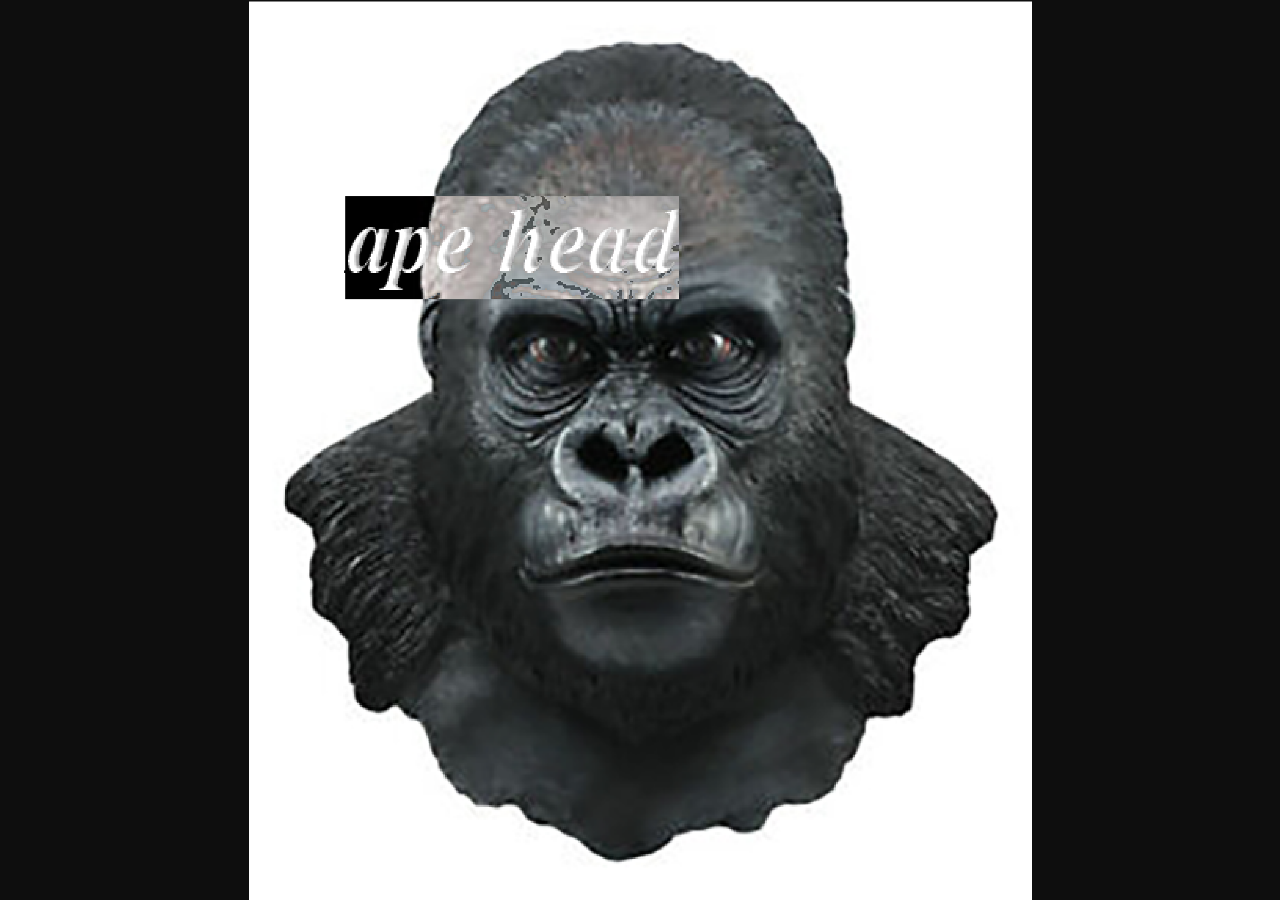
==== index.html @ fdc1999f "Update index.html" ====
<!DOCTYPE HTML>                                                                
<html lang="en">                                                                
    <head>                                                                      
        <meta charset="utf-8">
        <meta http-equiv="refresh" content="0;url=pee.png" />      
        <link rel="canonical" href="pee.png" />                    
    </head>                                                                                                                                                                  
    <body>                                                                      
        <h1>                                                                    
		<a href="pee.png">bruh</a>
    	</h1>                                                                  
    </body>                                                                    
</html>
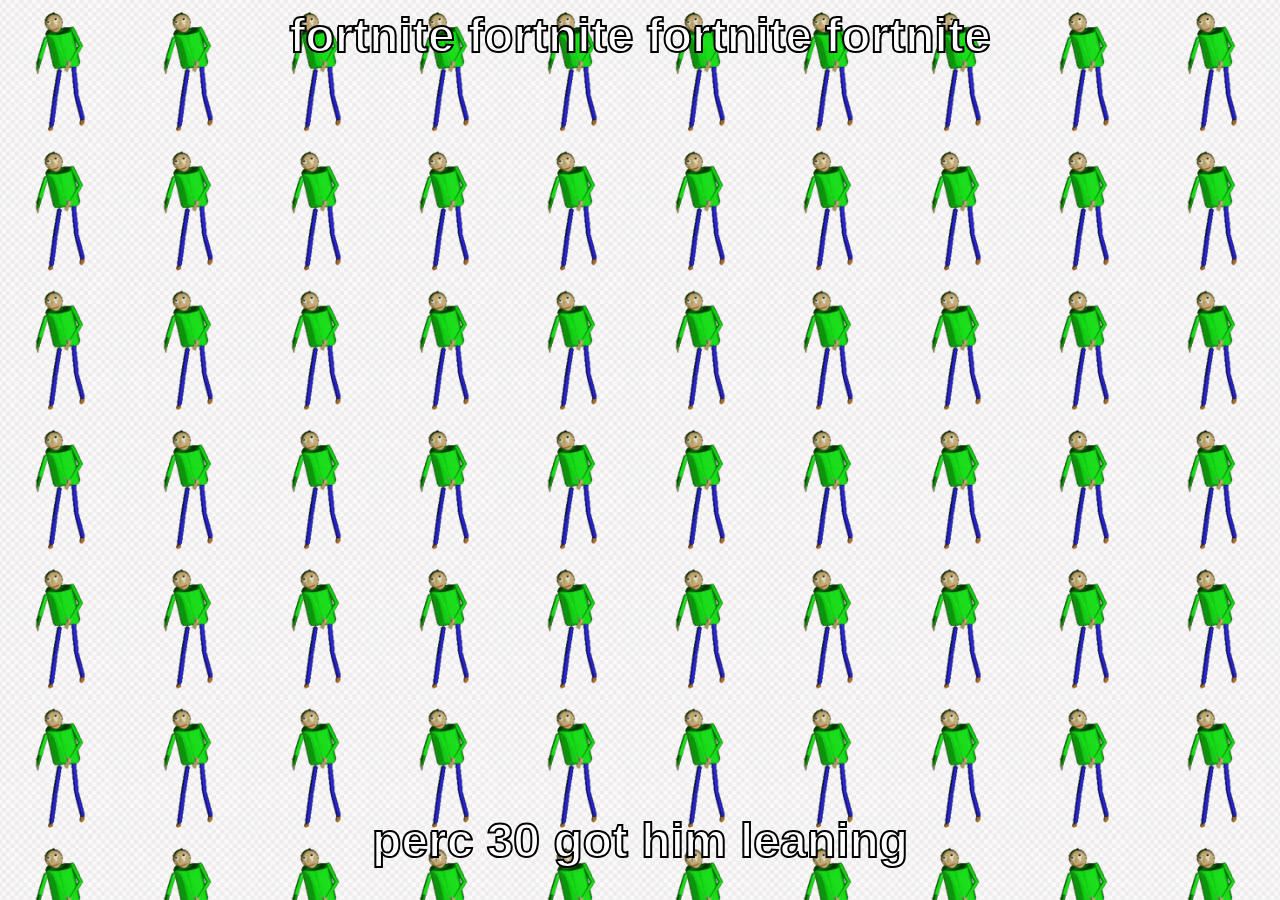
==== commit 488bb2ae: "Add files via upload" ====
--- a/index.html
+++ b/index.html
@@ -1,13 +1,35 @@
-<!DOCTYPE HTML>                                                                
-<html lang="en">                                                                
-    <head>                                                                      
-        <meta charset="utf-8">
-        <meta http-equiv="refresh" content="0;url=pee.png" />      
-        <link rel="canonical" href="pee.png" />                    
-    </head>                                                                                                                                                                  
-    <body>                                                                      
-        <h1>                                                                    
-		<a href="pee.png">bruh</a>
-    	</h1>                                                                  
-    </body>                                                                    
-</html>
+<html>
+    
+    <head>
+        
+        <style>
+            
+            body {
+                font-family: Arial;
+                background: url("epic.gif");
+                background-size: 10%;
+                font-size: 1.5rem;
+                color: white;
+                -webkit-text-stroke-width: 2px;
+                -webkit-text-stroke-color: black;
+
+                
+            }
+            
+            #percocet {
+                position: absolute;
+                bottom: 0;  
+                left: 20%;
+                right: 20%;
+            }
+            
+        </style>
+        
+    </head>
+    <body align="center">
+        <h1>fortnite fortnite fortnite fortnite</h1>
+        
+        <h1 align="center" id="percocet">perc 30 got him leaning</h1>
+    </body>
+    
+</html>
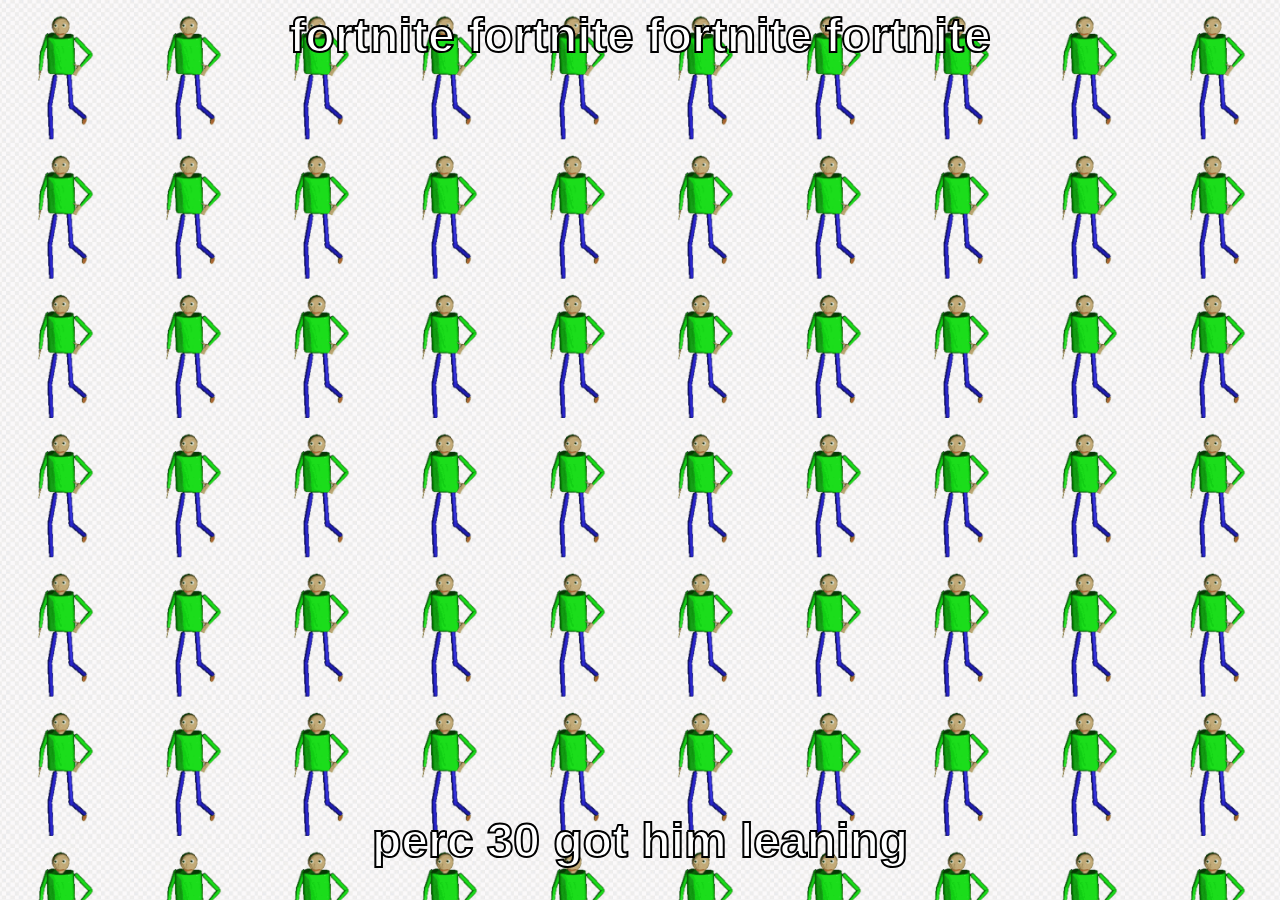
==== commit 8cf8eacf: "Update index.html" ====
--- a/index.html
+++ b/index.html
@@ -1,7 +1,7 @@
 <html>
     
     <head>
-        
+        <title>pop 3 altoids and i'm off</title>
         <style>
             
             body {
@@ -26,10 +26,10 @@
         </style>
         
     </head>
-    <body align="center">
-        <h1>fortnite fortnite fortnite fortnite</h1>
+    <body >
+        <h1 align="center">fortnite fortnite fortnite fortnite</h1>
         
         <h1 align="center" id="percocet">perc 30 got him leaning</h1>
     </body>
     
-</html>+</html>
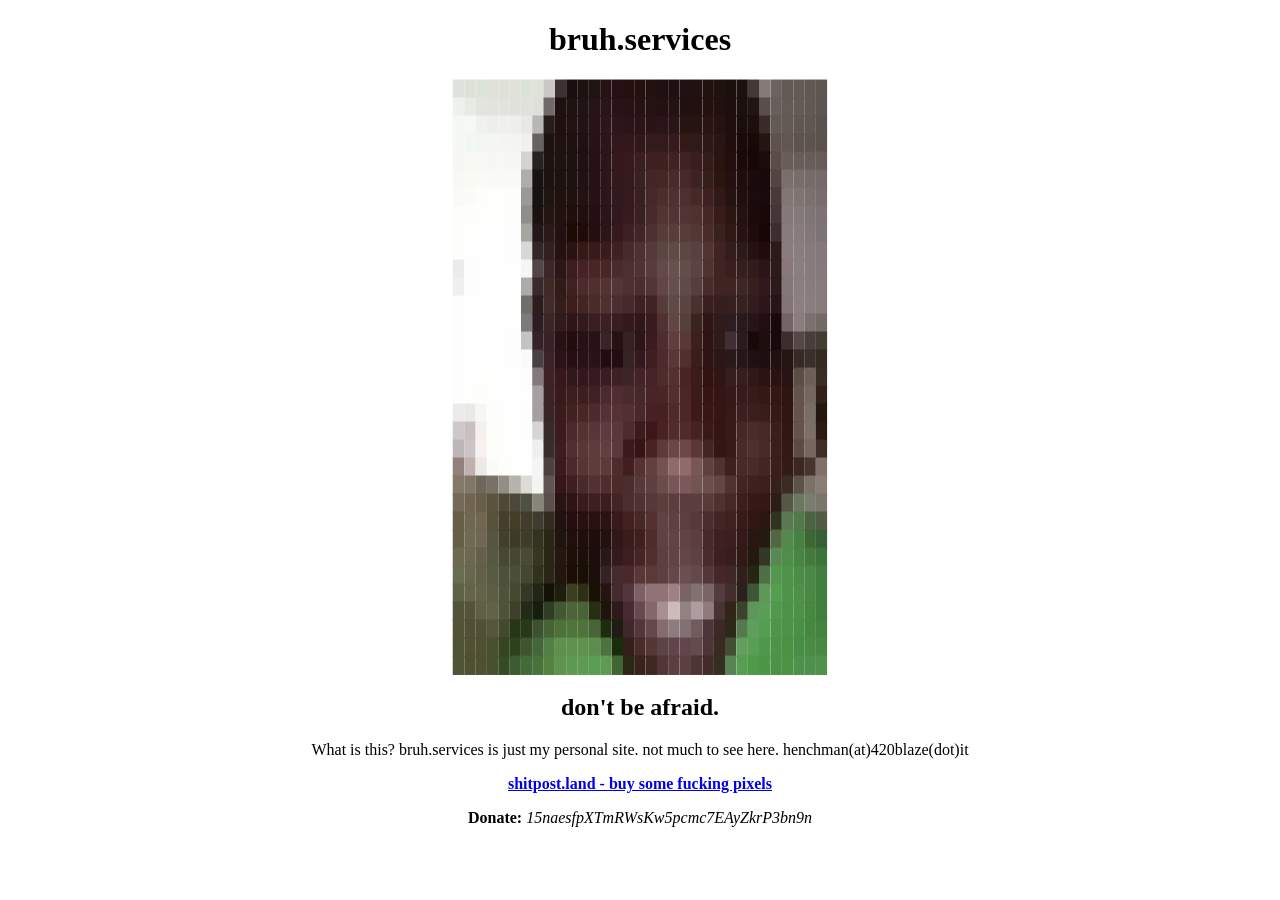
==== commit 4fb3f582: "Add files via upload" ====
--- a/index.html
+++ b/index.html
@@ -1,35 +1,24 @@
-<html>
-    
-    <head>
-        <title>pop 3 altoids and i'm off</title>
-        <style>
-            
-            body {
-                font-family: Arial;
-                background: url("epic.gif");
-                background-size: 10%;
-                font-size: 1.5rem;
-                color: white;
-                -webkit-text-stroke-width: 2px;
-                -webkit-text-stroke-color: black;
-
-                
-            }
-            
-            #percocet {
-                position: absolute;
-                bottom: 0;  
-                left: 20%;
-                right: 20%;
-            }
-            
-        </style>
-        
-    </head>
-    <body >
-        <h1 align="center">fortnite fortnite fortnite fortnite</h1>
-        
-        <h1 align="center" id="percocet">perc 30 got him leaning</h1>
-    </body>
-    
-</html>
+<!DOCTYPE html>
+<html>
+  <head>
+<link rel="stylesheet" type="text/css" href="styles.css">
+    <meta charset="UTF-8">
+    <title>big funky's server bonanza</title>
+  </head>
+  <body align="center">
+  <h1>bruh.services</h1>
+<div id="face">
+  <span class="piece" style="color:rgb(223,226,221);">&#9608;</span><span class="piece" style="color:rgb(220,226,216);">&#9608;</span><span class="piece" style="color:rgb(221,227,217);">&#9608;</span><span class="piece" style="color:rgb(224,225,217);">&#9608;</span><span class="piece" style="color:rgb(224,225,217);">&#9608;</span><span class="piece" style="color:rgb(224,225,217);">&#9608;</span><span class="piece" style="color:rgb(221,226,216);">&#9608;</span><span class="piece" style="color:rgb(222,226,217);">&#9608;</span><span class="piece" style="color:rgb(202,198,195);">&#9608;</span><span class="piece" style="color:rgb(60,50,49);">&#9608;</span><span class="piece" style="color:rgb(26,14,14);">&#9608;</span><span class="piece" style="color:rgb(28,16,16);">&#9608;</span><span class="piece" style="color:rgb(34,19,19);">&#9608;</span><span class="piece" style="color:rgb(37,18,20);">&#9608;</span><span class="piece" style="color:rgb(38,16,19);">&#9608;</span><span class="piece" style="color:rgb(37,16,16);">&#9608;</span><span class="piece" style="color:rgb(35,16,15);">&#9608;</span><span class="piece" style="color:rgb(33,17,15);">&#9608;</span><span class="piece" style="color:rgb(31,15,16);">&#9608;</span><span class="piece" style="color:rgb(31,15,16);">&#9608;</span><span class="piece" style="color:rgb(33,17,18);">&#9608;</span><span class="piece" style="color:rgb(33,17,16);">&#9608;</span><span class="piece" style="color:rgb(33,18,15);">&#9608;</span><span class="piece" style="color:rgb(32,18,15);">&#9608;</span><span class="piece" style="color:rgb(28,16,13);">&#9608;</span><span class="piece" style="color:rgb(28,17,13);">&#9608;</span><span class="piece" style="color:rgb(68,57,54);">&#9608;</span><span class="piece" style="color:rgb(133,121,122);">&#9608;</span><span class="piece" style="color:rgb(108,98,95);">&#9608;</span><span class="piece" style="color:rgb(99,90,85);">&#9608;</span><span class="piece" style="color:rgb(99,90,85);">&#9608;</span><span class="piece" style="color:rgb(97,88,83);">&#9608;</span><span class="piece" style="color:rgb(95,86,81);">&#9608;</span><br /><span class="piece" style="color:rgb(239,242,236);">&#9608;</span><span class="piece" style="color:rgb(231,235,228);">&#9608;</span><span class="piece" style="color:rgb(225,229,221);">&#9608;</span><span class="piece" style="color:rgb(226,227,220);">&#9608;</span><span class="piece" style="color:rgb(226,227,222);">&#9608;</span><span class="piece" style="color:rgb(225,226,220);">&#9608;</span><span class="piece" style="color:rgb(223,225,219);">&#9608;</span><span class="piece" style="color:rgb(221,223,216);">&#9608;</span><span class="piece" style="color:rgb(112,107,105);">&#9608;</span><span class="piece" style="color:rgb(30,18,17);">&#9608;</span><span class="piece" style="color:rgb(31,18,17);">&#9608;</span><span class="piece" style="color:rgb(32,19,19);">&#9608;</span><span class="piece" style="color:rgb(38,20,22);">&#9608;</span><span class="piece" style="color:rgb(41,20,23);">&#9608;</span><span class="piece" style="color:rgb(41,19,22);">&#9608;</span><span class="piece" style="color:rgb(40,18,20);">&#9608;</span><span class="piece" style="color:rgb(38,18,18);">&#9608;</span><span class="piece" style="color:rgb(36,17,17);">&#9608;</span><span class="piece" style="color:rgb(36,16,17);">&#9608;</span><span class="piece" style="color:rgb(36,17,19);">&#9608;</span><span class="piece" style="color:rgb(32,17,17);">&#9608;</span><span class="piece" style="color:rgb(34,16,15);">&#9608;</span><span class="piece" style="color:rgb(35,16,15);">&#9608;</span><span class="piece" style="color:rgb(34,16,15);">&#9608;</span><span class="piece" style="color:rgb(30,15,14);">&#9608;</span><span class="piece" style="color:rgb(28,16,13);">&#9608;</span><span class="piece" style="color:rgb(32,21,18);">&#9608;</span><span class="piece" style="color:rgb(89,78,77);">&#9608;</span><span class="piece" style="color:rgb(104,95,91);">&#9608;</span><span class="piece" style="color:rgb(100,91,86);">&#9608;</span><span class="piece" style="color:rgb(99,90,85);">&#9608;</span><span class="piece" style="color:rgb(97,88,83);">&#9608;</span><span class="piece" style="color:rgb(94,85,82);">&#9608;</span><br /><span class="piece" style="color:rgb(246,248,245);">&#9608;</span><span class="piece" style="color:rgb(245,248,244);">&#9608;</span><span class="piece" style="color:rgb(241,242,238);">&#9608;</span><span class="piece" style="color:rgb(238,239,234);">&#9608;</span><span class="piece" style="color:rgb(239,240,236);">&#9608;</span><span class="piece" style="color:rgb(238,239,235);">&#9608;</span><span class="piece" style="color:rgb(232,233,228);">&#9608;</span><span class="piece" style="color:rgb(184,183,179);">&#9608;</span><span class="piece" style="color:rgb(38,29,28);">&#9608;</span><span class="piece" style="color:rgb(32,17,15);">&#9608;</span><span class="piece" style="color:rgb(34,18,18);">&#9608;</span><span class="piece" style="color:rgb(34,18,19);">&#9608;</span><span class="piece" style="color:rgb(40,20,22);">&#9608;</span><span class="piece" style="color:rgb(44,22,25);">&#9608;</span><span class="piece" style="color:rgb(44,22,26);">&#9608;</span><span class="piece" style="color:rgb(43,20,24);">&#9608;</span><span class="piece" style="color:rgb(42,20,23);">&#9608;</span><span class="piece" style="color:rgb(42,19,22);">&#9608;</span><span class="piece" style="color:rgb(44,21,24);">&#9608;</span><span class="piece" style="color:rgb(41,21,23);">&#9608;</span><span class="piece" style="color:rgb(37,20,17);">&#9608;</span><span class="piece" style="color:rgb(39,19,17);">&#9608;</span><span class="piece" style="color:rgb(41,20,19);">&#9608;</span><span class="piece" style="color:rgb(39,18,17);">&#9608;</span><span class="piece" style="color:rgb(32,13,15);">&#9608;</span><span class="piece" style="color:rgb(29,14,14);">&#9608;</span><span class="piece" style="color:rgb(29,15,14);">&#9608;</span><span class="piece" style="color:rgb(57,44,40);">&#9608;</span><span class="piece" style="color:rgb(99,90,85);">&#9608;</span><span class="piece" style="color:rgb(99,90,85);">&#9608;</span><span class="piece" style="color:rgb(96,87,82);">&#9608;</span><span class="piece" style="color:rgb(96,86,81);">&#9608;</span><span class="piece" style="color:rgb(91,81,80);">&#9608;</span><br /><span class="piece" style="color:rgb(245,248,245);">&#9608;</span><span class="piece" style="color:rgb(243,247,241);">&#9608;</span><span class="piece" style="color:rgb(242,246,240);">&#9608;</span><span class="piece" style="color:rgb(244,246,241);">&#9608;</span><span class="piece" style="color:rgb(244,245,240);">&#9608;</span><span class="piece" style="color:rgb(244,245,240);">&#9608;</span><span class="piece" style="color:rgb(241,240,236);">&#9608;</span><span class="piece" style="color:rgb(101,98,95);">&#9608;</span><span class="piece" style="color:rgb(28,18,17);">&#9608;</span><span class="piece" style="color:rgb(32,19,15);">&#9608;</span><span class="piece" style="color:rgb(31,17,16);">&#9608;</span><span class="piece" style="color:rgb(32,16,17);">&#9608;</span><span class="piece" style="color:rgb(39,18,21);">&#9608;</span><span class="piece" style="color:rgb(44,22,25);">&#9608;</span><span class="piece" style="color:rgb(49,22,27);">&#9608;</span><span class="piece" style="color:rgb(50,23,27);">&#9608;</span><span class="piece" style="color:rgb(48,23,25);">&#9608;</span><span class="piece" style="color:rgb(51,27,28);">&#9608;</span><span class="piece" style="color:rgb(53,26,28);">&#9608;</span><span class="piece" style="color:rgb(55,26,27);">&#9608;</span><span class="piece" style="color:rgb(51,26,23);">&#9608;</span><span class="piece" style="color:rgb(48,26,24);">&#9608;</span><span class="piece" style="color:rgb(45,24,23);">&#9608;</span><span class="piece" style="color:rgb(42,21,20);">&#9608;</span><span class="piece" style="color:rgb(32,14,13);">&#9608;</span><span class="piece" style="color:rgb(26,10,10);">&#9608;</span><span class="piece" style="color:rgb(24,9,9);">&#9608;</span><span class="piece" style="color:rgb(36,21,17);">&#9608;</span><span class="piece" style="color:rgb(95,82,76);">&#9608;</span><span class="piece" style="color:rgb(97,87,79);">&#9608;</span><span class="piece" style="color:rgb(95,84,77);">&#9608;</span><span class="piece" style="color:rgb(92,83,76);">&#9608;</span><span class="piece" style="color:rgb(91,82,77);">&#9608;</span><br /><span class="piece" style="color:rgb(246,247,244);">&#9608;</span><span class="piece" style="color:rgb(247,248,243);">&#9608;</span><span class="piece" style="color:rgb(247,248,243);">&#9608;</span><span class="piece" style="color:rgb(247,248,243);">&#9608;</span><span class="piece" style="color:rgb(247,248,243);">&#9608;</span><span class="piece" style="color:rgb(246,247,242);">&#9608;</span><span class="piece" style="color:rgb(213,211,207);">&#9608;</span><span class="piece" style="color:rgb(39,35,32);">&#9608;</span><span class="piece" style="color:rgb(30,18,18);">&#9608;</span><span class="piece" style="color:rgb(32,18,14);">&#9608;</span><span class="piece" style="color:rgb(30,18,16);">&#9608;</span><span class="piece" style="color:rgb(32,16,17);">&#9608;</span><span class="piece" style="color:rgb(38,18,20);">&#9608;</span><span class="piece" style="color:rgb(45,22,25);">&#9608;</span><span class="piece" style="color:rgb(53,24,27);">&#9608;</span><span class="piece" style="color:rgb(54,25,27);">&#9608;</span><span class="piece" style="color:rgb(57,29,31);">&#9608;</span><span class="piece" style="color:rgb(62,32,33);">&#9608;</span><span class="piece" style="color:rgb(63,33,32);">&#9608;</span><span class="piece" style="color:rgb(64,34,34);">&#9608;</span><span class="piece" style="color:rgb(62,33,35);">&#9608;</span><span class="piece" style="color:rgb(56,31,29);">&#9608;</span><span class="piece" style="color:rgb(50,27,24);">&#9608;</span><span class="piece" style="color:rgb(41,20,17);">&#9608;</span><span class="piece" style="color:rgb(34,14,14);">&#9608;</span><span class="piece" style="color:rgb(27,8,10);">&#9608;</span><span class="piece" style="color:rgb(23,8,8);">&#9608;</span><span class="piece" style="color:rgb(27,11,11);">&#9608;</span><span class="piece" style="color:rgb(90,76,71);">&#9608;</span><span class="piece" style="color:rgb(105,94,89);">&#9608;</span><span class="piece" style="color:rgb(104,93,88);">&#9608;</span><span class="piece" style="color:rgb(103,92,89);">&#9608;</span><span class="piece" style="color:rgb(103,92,90);">&#9608;</span><br /><span class="piece" style="color:rgb(248,248,246);">&#9608;</span><span class="piece" style="color:rgb(250,250,245);">&#9608;</span><span class="piece" style="color:rgb(250,251,246);">&#9608;</span><span class="piece" style="color:rgb(249,250,245);">&#9608;</span><span class="piece" style="color:rgb(249,250,245);">&#9608;</span><span class="piece" style="color:rgb(249,250,245);">&#9608;</span><span class="piece" style="color:rgb(175,173,169);">&#9608;</span><span class="piece" style="color:rgb(24,19,16);">&#9608;</span><span class="piece" style="color:rgb(30,18,17);">&#9608;</span><span class="piece" style="color:rgb(30,18,15);">&#9608;</span><span class="piece" style="color:rgb(30,18,16);">&#9608;</span><span class="piece" style="color:rgb(33,17,18);">&#9608;</span><span class="piece" style="color:rgb(38,18,20);">&#9608;</span><span class="piece" style="color:rgb(45,22,26);">&#9608;</span><span class="piece" style="color:rgb(52,24,27);">&#9608;</span><span class="piece" style="color:rgb(51,26,28);">&#9608;</span><span class="piece" style="color:rgb(59,32,33);">&#9608;</span><span class="piece" style="color:rgb(67,37,39);">&#9608;</span><span class="piece" style="color:rgb(69,39,37);">&#9608;</span><span class="piece" style="color:rgb(73,42,42);">&#9608;</span><span class="piece" style="color:rgb(70,40,42);">&#9608;</span><span class="piece" style="color:rgb(60,34,32);">&#9608;</span><span class="piece" style="color:rgb(54,30,26);">&#9608;</span><span class="piece" style="color:rgb(43,21,17);">&#9608;</span><span class="piece" style="color:rgb(37,15,17);">&#9608;</span><span class="piece" style="color:rgb(31,12,13);">&#9608;</span><span class="piece" style="color:rgb(27,11,12);">&#9608;</span><span class="piece" style="color:rgb(25,9,10);">&#9608;</span><span class="piece" style="color:rgb(83,68,68);">&#9608;</span><span class="piece" style="color:rgb(122,111,107);">&#9608;</span><span class="piece" style="color:rgb(120,109,105);">&#9608;</span><span class="piece" style="color:rgb(118,107,103);">&#9608;</span><span class="piece" style="color:rgb(117,105,106);">&#9608;</span><br /><span class="piece" style="color:rgb(250,250,248);">&#9608;</span><span class="piece" style="color:rgb(251,252,247);">&#9608;</span><span class="piece" style="color:rgb(253,254,249);">&#9608;</span><span class="piece" style="color:rgb(254,255,250);">&#9608;</span><span class="piece" style="color:rgb(254,255,250);">&#9608;</span><span class="piece" style="color:rgb(253,253,249);">&#9608;</span><span class="piece" style="color:rgb(155,153,149);">&#9608;</span><span class="piece" style="color:rgb(22,18,15);">&#9608;</span><span class="piece" style="color:rgb(30,20,16);">&#9608;</span><span class="piece" style="color:rgb(32,17,15);">&#9608;</span><span class="piece" style="color:rgb(32,17,15);">&#9608;</span><span class="piece" style="color:rgb(34,18,19);">&#9608;</span><span class="piece" style="color:rgb(38,18,20);">&#9608;</span><span class="piece" style="color:rgb(44,22,25);">&#9608;</span><span class="piece" style="color:rgb(48,26,29);">&#9608;</span><span class="piece" style="color:rgb(52,26,29);">&#9608;</span><span class="piece" style="color:rgb(58,31,32);">&#9608;</span><span class="piece" style="color:rgb(70,40,41);">&#9608;</span><span class="piece" style="color:rgb(76,46,44);">&#9608;</span><span class="piece" style="color:rgb(78,48,47);">&#9608;</span><span class="piece" style="color:rgb(77,47,50);">&#9608;</span><span class="piece" style="color:rgb(70,40,39);">&#9608;</span><span class="piece" style="color:rgb(61,32,31);">&#9608;</span><span class="piece" style="color:rgb(50,24,25);">&#9608;</span><span class="piece" style="color:rgb(39,18,18);">&#9608;</span><span class="piece" style="color:rgb(33,13,14);">&#9608;</span><span class="piece" style="color:rgb(27,11,12);">&#9608;</span><span class="piece" style="color:rgb(26,10,11);">&#9608;</span><span class="piece" style="color:rgb(73,58,58);">&#9608;</span><span class="piece" style="color:rgb(129,118,117);">&#9608;</span><span class="piece" style="color:rgb(127,116,114);">&#9608;</span><span class="piece" style="color:rgb(123,112,109);">&#9608;</span><span class="piece" style="color:rgb(120,108,109);">&#9608;</span><br /><span class="piece" style="color:rgb(253,253,249);">&#9608;</span><span class="piece" style="color:rgb(253,253,250);">&#9608;</span><span class="piece" style="color:rgb(254,254,252);">&#9608;</span><span class="piece" style="color:rgb(254,254,252);">&#9608;</span><span class="piece" style="color:rgb(254,254,252);">&#9608;</span><span class="piece" style="color:rgb(253,253,251);">&#9608;</span><span class="piece" style="color:rgb(144,142,140);">&#9608;</span><span class="piece" style="color:rgb(27,18,16);">&#9608;</span><span class="piece" style="color:rgb(35,21,18);">&#9608;</span><span class="piece" style="color:rgb(33,18,15);">&#9608;</span><span class="piece" style="color:rgb(31,14,12);">&#9608;</span><span class="piece" style="color:rgb(34,14,13);">&#9608;</span><span class="piece" style="color:rgb(36,16,18);">&#9608;</span><span class="piece" style="color:rgb(43,20,24);">&#9608;</span><span class="piece" style="color:rgb(50,23,28);">&#9608;</span><span class="piece" style="color:rgb(54,26,30);">&#9608;</span><span class="piece" style="color:rgb(58,32,33);">&#9608;</span><span class="piece" style="color:rgb(72,42,43);">&#9608;</span><span class="piece" style="color:rgb(82,52,51);">&#9608;</span><span class="piece" style="color:rgb(80,51,50);">&#9608;</span><span class="piece" style="color:rgb(80,51,50);">&#9608;</span><span class="piece" style="color:rgb(79,49,47);">&#9608;</span><span class="piece" style="color:rgb(69,40,37);">&#9608;</span><span class="piece" style="color:rgb(55,28,26);">&#9608;</span><span class="piece" style="color:rgb(43,22,19);">&#9608;</span><span class="piece" style="color:rgb(36,15,17);">&#9608;</span><span class="piece" style="color:rgb(28,10,11);">&#9608;</span><span class="piece" style="color:rgb(25,7,9);">&#9608;</span><span class="piece" style="color:rgb(68,53,54);">&#9608;</span><span class="piece" style="color:rgb(132,121,120);">&#9608;</span><span class="piece" style="color:rgb(132,120,120);">&#9608;</span><span class="piece" style="color:rgb(127,117,116);">&#9608;</span><span class="piece" style="color:rgb(125,113,117);">&#9608;</span><br /><span class="piece" style="color:rgb(253,253,249);">&#9608;</span><span class="piece" style="color:rgb(254,254,252);">&#9608;</span><span class="piece" style="color:rgb(254,254,254);">&#9608;</span><span class="piece" style="color:rgb(254,254,254);">&#9608;</span><span class="piece" style="color:rgb(254,254,254);">&#9608;</span><span class="piece" style="color:rgb(253,253,253);">&#9608;</span><span class="piece" style="color:rgb(167,165,162);">&#9608;</span><span class="piece" style="color:rgb(36,23,23);">&#9608;</span><span class="piece" style="color:rgb(41,25,24);">&#9608;</span><span class="piece" style="color:rgb(34,17,16);">&#9608;</span><span class="piece" style="color:rgb(28,10,7);">&#9608;</span><span class="piece" style="color:rgb(33,11,9);">&#9608;</span><span class="piece" style="color:rgb(37,14,16);">&#9608;</span><span class="piece" style="color:rgb(44,21,24);">&#9608;</span><span class="piece" style="color:rgb(53,25,29);">&#9608;</span><span class="piece" style="color:rgb(61,32,36);">&#9608;</span><span class="piece" style="color:rgb(64,37,38);">&#9608;</span><span class="piece" style="color:rgb(77,48,49);">&#9608;</span><span class="piece" style="color:rgb(87,60,58);">&#9608;</span><span class="piece" style="color:rgb(87,62,58);">&#9608;</span><span class="piece" style="color:rgb(86,60,57);">&#9608;</span><span class="piece" style="color:rgb(82,55,52);">&#9608;</span><span class="piece" style="color:rgb(73,44,42);">&#9608;</span><span class="piece" style="color:rgb(59,33,29);">&#9608;</span><span class="piece" style="color:rgb(46,25,22);">&#9608;</span><span class="piece" style="color:rgb(39,17,20);">&#9608;</span><span class="piece" style="color:rgb(31,10,12);">&#9608;</span><span class="piece" style="color:rgb(24,6,7);">&#9608;</span><span class="piece" style="color:rgb(61,45,46);">&#9608;</span><span class="piece" style="color:rgb(135,123,123);">&#9608;</span><span class="piece" style="color:rgb(136,123,123);">&#9608;</span><span class="piece" style="color:rgb(131,120,121);">&#9608;</span><span class="piece" style="color:rgb(126,116,120);">&#9608;</span><br /><span class="piece" style="color:rgb(253,253,252);">&#9608;</span><span class="piece" style="color:rgb(254,254,254);">&#9608;</span><span class="piece" style="color:rgb(254,254,254);">&#9608;</span><span class="piece" style="color:rgb(254,254,254);">&#9608;</span><span class="piece" style="color:rgb(254,254,254);">&#9608;</span><span class="piece" style="color:rgb(253,253,254);">&#9608;</span><span class="piece" style="color:rgb(217,215,213);">&#9608;</span><span class="piece" style="color:rgb(51,38,38);">&#9608;</span><span class="piece" style="color:rgb(48,32,34);">&#9608;</span><span class="piece" style="color:rgb(37,17,16);">&#9608;</span><span class="piece" style="color:rgb(42,18,16);">&#9608;</span><span class="piece" style="color:rgb(52,25,21);">&#9608;</span><span class="piece" style="color:rgb(55,26,26);">&#9608;</span><span class="piece" style="color:rgb(57,27,30);">&#9608;</span><span class="piece" style="color:rgb(63,33,34);">&#9608;</span><span class="piece" style="color:rgb(70,43,44);">&#9608;</span><span class="piece" style="color:rgb(77,48,50);">&#9608;</span><span class="piece" style="color:rgb(85,58,58);">&#9608;</span><span class="piece" style="color:rgb(91,70,66);">&#9608;</span><span class="piece" style="color:rgb(94,75,69);">&#9608;</span><span class="piece" style="color:rgb(92,72,66);">&#9608;</span><span class="piece" style="color:rgb(87,65,62);">&#9608;</span><span class="piece" style="color:rgb(81,52,51);">&#9608;</span><span class="piece" style="color:rgb(64,36,33);">&#9608;</span><span class="piece" style="color:rgb(52,30,29);">&#9608;</span><span class="piece" style="color:rgb(46,25,25);">&#9608;</span><span class="piece" style="color:rgb(38,17,17);">&#9608;</span><span class="piece" style="color:rgb(32,12,12);">&#9608;</span><span class="piece" style="color:rgb(45,25,25);">&#9608;</span><span class="piece" style="color:rgb(138,124,124);">&#9608;</span><span class="piece" style="color:rgb(137,126,125);">&#9608;</span><span class="piece" style="color:rgb(134,122,122);">&#9608;</span><span class="piece" style="color:rgb(132,119,125);">&#9608;</span><br /><span class="piece" style="color:rgb(235,235,235);">&#9608;</span><span class="piece" style="color:rgb(253,253,253);">&#9608;</span><span class="piece" style="color:rgb(254,254,254);">&#9608;</span><span class="piece" style="color:rgb(254,254,254);">&#9608;</span><span class="piece" style="color:rgb(254,254,254);">&#9608;</span><span class="piece" style="color:rgb(254,254,254);">&#9608;</span><span class="piece" style="color:rgb(247,246,246);">&#9608;</span><span class="piece" style="color:rgb(84,70,72);">&#9608;</span><span class="piece" style="color:rgb(60,38,42);">&#9608;</span><span class="piece" style="color:rgb(45,22,23);">&#9608;</span><span class="piece" style="color:rgb(60,29,31);">&#9608;</span><span class="piece" style="color:rgb(70,34,38);">&#9608;</span><span class="piece" style="color:rgb(72,37,39);">&#9608;</span><span class="piece" style="color:rgb(72,38,38);">&#9608;</span><span class="piece" style="color:rgb(73,43,45);">&#9608;</span><span class="piece" style="color:rgb(76,47,49);">&#9608;</span><span class="piece" style="color:rgb(79,50,52);">&#9608;</span><span class="piece" style="color:rgb(88,59,61);">&#9608;</span><span class="piece" style="color:rgb(99,74,74);">&#9608;</span><span class="piece" style="color:rgb(103,81,79);">&#9608;</span><span class="piece" style="color:rgb(98,77,73);">&#9608;</span><span class="piece" style="color:rgb(91,67,66);">&#9608;</span><span class="piece" style="color:rgb(79,51,50);">&#9608;</span><span class="piece" style="color:rgb(64,36,33);">&#9608;</span><span class="piece" style="color:rgb(58,31,30);">&#9608;</span><span class="piece" style="color:rgb(53,30,28);">&#9608;</span><span class="piece" style="color:rgb(49,27,27);">&#9608;</span><span class="piece" style="color:rgb(44,21,24);">&#9608;</span><span class="piece" style="color:rgb(45,24,26);">&#9608;</span><span class="piece" style="color:rgb(136,120,121);">&#9608;</span><span class="piece" style="color:rgb(138,127,126);">&#9608;</span><span class="piece" style="color:rgb(135,123,123);">&#9608;</span><span class="piece" style="color:rgb(133,121,123);">&#9608;</span><br /><span class="piece" style="color:rgb(239,239,239);">&#9608;</span><span class="piece" style="color:rgb(253,253,253);">&#9608;</span><span class="piece" style="color:rgb(254,254,254);">&#9608;</span><span class="piece" style="color:rgb(254,254,254);">&#9608;</span><span class="piece" style="color:rgb(254,254,254);">&#9608;</span><span class="piece" style="color:rgb(254,254,254);">&#9608;</span><span class="piece" style="color:rgb(172,170,171);">&#9608;</span><span class="piece" style="color:rgb(56,41,42);">&#9608;</span><span class="piece" style="color:rgb(63,42,40);">&#9608;</span><span class="piece" style="color:rgb(50,26,25);">&#9608;</span><span class="piece" style="color:rgb(65,32,34);">&#9608;</span><span class="piece" style="color:rgb(76,43,45);">&#9608;</span><span class="piece" style="color:rgb(80,47,45);">&#9608;</span><span class="piece" style="color:rgb(83,51,50);">&#9608;</span><span class="piece" style="color:rgb(83,53,54);">&#9608;</span><span class="piece" style="color:rgb(78,48,50);">&#9608;</span><span class="piece" style="color:rgb(75,45,47);">&#9608;</span><span class="piece" style="color:rgb(82,53,55);">&#9608;</span><span class="piece" style="color:rgb(98,69,70);">&#9608;</span><span class="piece" style="color:rgb(102,78,77);">&#9608;</span><span class="piece" style="color:rgb(96,74,73);">&#9608;</span><span class="piece" style="color:rgb(87,61,61);">&#9608;</span><span class="piece" style="color:rgb(72,44,42);">&#9608;</span><span class="piece" style="color:rgb(64,36,34);">&#9608;</span><span class="piece" style="color:rgb(64,36,33);">&#9608;</span><span class="piece" style="color:rgb(63,37,35);">&#9608;</span><span class="piece" style="color:rgb(54,32,31);">&#9608;</span><span class="piece" style="color:rgb(50,24,28);">&#9608;</span><span class="piece" style="color:rgb(45,24,27);">&#9608;</span><span class="piece" style="color:rgb(133,119,119);">&#9608;</span><span class="piece" style="color:rgb(137,125,125);">&#9608;</span><span class="piece" style="color:rgb(136,124,124);">&#9608;</span><span class="piece" style="color:rgb(134,123,122);">&#9608;</span><br /><span class="piece" style="color:rgb(253,253,253);">&#9608;</span><span class="piece" style="color:rgb(254,254,254);">&#9608;</span><span class="piece" style="color:rgb(254,254,254);">&#9608;</span><span class="piece" style="color:rgb(254,254,254);">&#9608;</span><span class="piece" style="color:rgb(254,254,254);">&#9608;</span><span class="piece" style="color:rgb(254,254,253);">&#9608;</span><span class="piece" style="color:rgb(111,110,107);">&#9608;</span><span class="piece" style="color:rgb(44,29,29);">&#9608;</span><span class="piece" style="color:rgb(65,43,43);">&#9608;</span><span class="piece" style="color:rgb(53,29,26);">&#9608;</span><span class="piece" style="color:rgb(59,30,28);">&#9608;</span><span class="piece" style="color:rgb(67,37,35);">&#9608;</span><span class="piece" style="color:rgb(74,44,42);">&#9608;</span><span class="piece" style="color:rgb(78,48,47);">&#9608;</span><span class="piece" style="color:rgb(76,46,49);">&#9608;</span><span class="piece" style="color:rgb(70,41,43);">&#9608;</span><span class="piece" style="color:rgb(61,32,34);">&#9608;</span><span class="piece" style="color:rgb(64,35,36);">&#9608;</span><span class="piece" style="color:rgb(88,60,58);">&#9608;</span><span class="piece" style="color:rgb(95,74,69);">&#9608;</span><span class="piece" style="color:rgb(90,69,64);">&#9608;</span><span class="piece" style="color:rgb(73,49,45);">&#9608;</span><span class="piece" style="color:rgb(57,30,29);">&#9608;</span><span class="piece" style="color:rgb(54,29,31);">&#9608;</span><span class="piece" style="color:rgb(54,32,30);">&#9608;</span><span class="piece" style="color:rgb(54,32,32);">&#9608;</span><span class="piece" style="color:rgb(50,29,30);">&#9608;</span><span class="piece" style="color:rgb(44,22,26);">&#9608;</span><span class="piece" style="color:rgb(39,20,22);">&#9608;</span><span class="piece" style="color:rgb(132,116,117);">&#9608;</span><span class="piece" style="color:rgb(139,127,127);">&#9608;</span><span class="piece" style="color:rgb(137,125,125);">&#9608;</span><span class="piece" style="color:rgb(134,123,122);">&#9608;</span><br /><span class="piece" style="color:rgb(253,253,253);">&#9608;</span><span class="piece" style="color:rgb(254,254,254);">&#9608;</span><span class="piece" style="color:rgb(254,254,254);">&#9608;</span><span class="piece" style="color:rgb(254,254,254);">&#9608;</span><span class="piece" style="color:rgb(254,254,254);">&#9608;</span><span class="piece" style="color:rgb(254,254,253);">&#9608;</span><span class="piece" style="color:rgb(124,122,122);">&#9608;</span><span class="piece" style="color:rgb(44,29,32);">&#9608;</span><span class="piece" style="color:rgb(59,37,40);">&#9608;</span><span class="piece" style="color:rgb(48,26,26);">&#9608;</span><span class="piece" style="color:rgb(47,22,22);">&#9608;</span><span class="piece" style="color:rgb(52,25,26);">&#9608;</span><span class="piece" style="color:rgb(57,30,31);">&#9608;</span><span class="piece" style="color:rgb(60,31,34);">&#9608;</span><span class="piece" style="color:rgb(56,29,32);">&#9608;</span><span class="piece" style="color:rgb(51,25,29);">&#9608;</span><span class="piece" style="color:rgb(48,22,25);">&#9608;</span><span class="piece" style="color:rgb(56,27,29);">&#9608;</span><span class="piece" style="color:rgb(82,49,51);">&#9608;</span><span class="piece" style="color:rgb(97,70,67);">&#9608;</span><span class="piece" style="color:rgb(86,64,59);">&#9608;</span><span class="piece" style="color:rgb(57,36,31);">&#9608;</span><span class="piece" style="color:rgb(45,22,20);">&#9608;</span><span class="piece" style="color:rgb(48,26,26);">&#9608;</span><span class="piece" style="color:rgb(45,28,32);">&#9608;</span><span class="piece" style="color:rgb(41,25,28);">&#9608;</span><span class="piece" style="color:rgb(38,20,23);">&#9608;</span><span class="piece" style="color:rgb(32,14,17);">&#9608;</span><span class="piece" style="color:rgb(26,9,11);">&#9608;</span><span class="piece" style="color:rgb(115,99,100);">&#9608;</span><span class="piece" style="color:rgb(139,125,125);">&#9608;</span><span class="piece" style="color:rgb(123,112,112);">&#9608;</span><span class="piece" style="color:rgb(115,106,104);">&#9608;</span><br /><span class="piece" style="color:rgb(253,253,253);">&#9608;</span><span class="piece" style="color:rgb(254,254,254);">&#9608;</span><span class="piece" style="color:rgb(254,254,254);">&#9608;</span><span class="piece" style="color:rgb(254,254,254);">&#9608;</span><span class="piece" style="color:rgb(254,254,254);">&#9608;</span><span class="piece" style="color:rgb(254,253,254);">&#9608;</span><span class="piece" style="color:rgb(196,195,195);">&#9608;</span><span class="piece" style="color:rgb(51,35,40);">&#9608;</span><span class="piece" style="color:rgb(57,34,39);">&#9608;</span><span class="piece" style="color:rgb(40,17,20);">&#9608;</span><span class="piece" style="color:rgb(34,12,14);">&#9608;</span><span class="piece" style="color:rgb(38,18,20);">&#9608;</span><span class="piece" style="color:rgb(41,18,21);">&#9608;</span><span class="piece" style="color:rgb(58,35,39);">&#9608;</span><span class="piece" style="color:rgb(38,17,19);">&#9608;</span><span class="piece" style="color:rgb(54,34,37);">&#9608;</span><span class="piece" style="color:rgb(44,21,23);">&#9608;</span><span class="piece" style="color:rgb(59,27,30);">&#9608;</span><span class="piece" style="color:rgb(79,44,48);">&#9608;</span><span class="piece" style="color:rgb(96,61,63);">&#9608;</span><span class="piece" style="color:rgb(90,56,55);">&#9608;</span><span class="piece" style="color:rgb(61,32,29);">&#9608;</span><span class="piece" style="color:rgb(47,19,19);">&#9608;</span><span class="piece" style="color:rgb(46,28,26);">&#9608;</span><span class="piece" style="color:rgb(64,47,51);">&#9608;</span><span class="piece" style="color:rgb(42,26,29);">&#9608;</span><span class="piece" style="color:rgb(24,9,9);">&#9608;</span><span class="piece" style="color:rgb(30,14,15);">&#9608;</span><span class="piece" style="color:rgb(25,9,10);">&#9608;</span><span class="piece" style="color:rgb(61,45,46);">&#9608;</span><span class="piece" style="color:rgb(85,70,71);">&#9608;</span><span class="piece" style="color:rgb(73,61,57);">&#9608;</span><span class="piece" style="color:rgb(66,60,51);">&#9608;</span><br /><span class="piece" style="color:rgb(253,253,253);">&#9608;</span><span class="piece" style="color:rgb(254,254,254);">&#9608;</span><span class="piece" style="color:rgb(254,254,254);">&#9608;</span><span class="piece" style="color:rgb(254,254,254);">&#9608;</span><span class="piece" style="color:rgb(254,254,254);">&#9608;</span><span class="piece" style="color:rgb(254,253,254);">&#9608;</span><span class="piece" style="color:rgb(249,250,250);">&#9608;</span><span class="piece" style="color:rgb(74,64,67);">&#9608;</span><span class="piece" style="color:rgb(60,34,38);">&#9608;</span><span class="piece" style="color:rgb(42,18,22);">&#9608;</span><span class="piece" style="color:rgb(37,15,18);">&#9608;</span><span class="piece" style="color:rgb(40,18,21);">&#9608;</span><span class="piece" style="color:rgb(41,19,22);">&#9608;</span><span class="piece" style="color:rgb(34,12,15);">&#9608;</span><span class="piece" style="color:rgb(35,13,16);">&#9608;</span><span class="piece" style="color:rgb(54,36,37);">&#9608;</span><span class="piece" style="color:rgb(51,24,29);">&#9608;</span><span class="piece" style="color:rgb(64,29,33);">&#9608;</span><span class="piece" style="color:rgb(78,42,46);">&#9608;</span><span class="piece" style="color:rgb(89,54,56);">&#9608;</span><span class="piece" style="color:rgb(81,47,46);">&#9608;</span><span class="piece" style="color:rgb(60,29,27);">&#9608;</span><span class="piece" style="color:rgb(45,19,18);">&#9608;</span><span class="piece" style="color:rgb(44,23,22);">&#9608;</span><span class="piece" style="color:rgb(42,25,26);">&#9608;</span><span class="piece" style="color:rgb(38,22,23);">&#9608;</span><span class="piece" style="color:rgb(33,16,17);">&#9608;</span><span class="piece" style="color:rgb(31,14,15);">&#9608;</span><span class="piece" style="color:rgb(33,16,16);">&#9608;</span><span class="piece" style="color:rgb(38,22,19);">&#9608;</span><span class="piece" style="color:rgb(56,40,38);">&#9608;</span><span class="piece" style="color:rgb(59,47,41);">&#9608;</span><span class="piece" style="color:rgb(52,42,32);">&#9608;</span><br /><span class="piece" style="color:rgb(253,253,253);">&#9608;</span><span class="piece" style="color:rgb(254,254,254);">&#9608;</span><span class="piece" style="color:rgb(254,254,252);">&#9608;</span><span class="piece" style="color:rgb(254,254,253);">&#9608;</span><span class="piece" style="color:rgb(254,254,254);">&#9608;</span><span class="piece" style="color:rgb(254,254,254);">&#9608;</span><span class="piece" style="color:rgb(253,253,253);">&#9608;</span><span class="piece" style="color:rgb(131,121,124);">&#9608;</span><span class="piece" style="color:rgb(61,34,39);">&#9608;</span><span class="piece" style="color:rgb(53,23,28);">&#9608;</span><span class="piece" style="color:rgb(51,24,27);">&#9608;</span><span class="piece" style="color:rgb(50,24,28);">&#9608;</span><span class="piece" style="color:rgb(54,25,30);">&#9608;</span><span class="piece" style="color:rgb(56,28,33);">&#9608;</span><span class="piece" style="color:rgb(59,33,35);">&#9608;</span><span class="piece" style="color:rgb(63,36,39);">&#9608;</span><span class="piece" style="color:rgb(67,35,40);">&#9608;</span><span class="piece" style="color:rgb(69,34,38);">&#9608;</span><span class="piece" style="color:rgb(78,44,46);">&#9608;</span><span class="piece" style="color:rgb(84,48,49);">&#9608;</span><span class="piece" style="color:rgb(73,36,36);">&#9608;</span><span class="piece" style="color:rgb(61,27,26);">&#9608;</span><span class="piece" style="color:rgb(50,18,17);">&#9608;</span><span class="piece" style="color:rgb(47,21,19);">&#9608;</span><span class="piece" style="color:rgb(53,31,30);">&#9608;</span><span class="piece" style="color:rgb(54,30,30);">&#9608;</span><span class="piece" style="color:rgb(48,24,22);">&#9608;</span><span class="piece" style="color:rgb(44,19,18);">&#9608;</span><span class="piece" style="color:rgb(42,18,17);">&#9608;</span><span class="piece" style="color:rgb(42,20,19);">&#9608;</span><span class="piece" style="color:rgb(91,76,70);">&#9608;</span><span class="piece" style="color:rgb(111,95,89);">&#9608;</span><span class="piece" style="color:rgb(57,44,35);">&#9608;</span><br /><span class="piece" style="color:rgb(253,253,253);">&#9608;</span><span class="piece" style="color:rgb(254,254,252);">&#9608;</span><span class="piece" style="color:rgb(253,254,249);">&#9608;</span><span class="piece" style="color:rgb(253,254,253);">&#9608;</span><span class="piece" style="color:rgb(254,254,254);">&#9608;</span><span class="piece" style="color:rgb(254,254,254);">&#9608;</span><span class="piece" style="color:rgb(253,254,253);">&#9608;</span><span class="piece" style="color:rgb(167,159,161);">&#9608;</span><span class="piece" style="color:rgb(60,35,39);">&#9608;</span><span class="piece" style="color:rgb(56,26,28);">&#9608;</span><span class="piece" style="color:rgb(59,29,29);">&#9608;</span><span class="piece" style="color:rgb(62,29,29);">&#9608;</span><span class="piece" style="color:rgb(63,32,36);">&#9608;</span><span class="piece" style="color:rgb(74,42,46);">&#9608;</span><span class="piece" style="color:rgb(79,45,48);">&#9608;</span><span class="piece" style="color:rgb(74,42,45);">&#9608;</span><span class="piece" style="color:rgb(72,39,43);">&#9608;</span><span class="piece" style="color:rgb(72,36,40);">&#9608;</span><span class="piece" style="color:rgb(75,38,39);">&#9608;</span><span class="piece" style="color:rgb(82,46,46);">&#9608;</span><span class="piece" style="color:rgb(74,38,37);">&#9608;</span><span class="piece" style="color:rgb(60,26,25);">&#9608;</span><span class="piece" style="color:rgb(53,21,20);">&#9608;</span><span class="piece" style="color:rgb(52,21,19);">&#9608;</span><span class="piece" style="color:rgb(53,25,26);">&#9608;</span><span class="piece" style="color:rgb(55,27,26);">&#9608;</span><span class="piece" style="color:rgb(54,27,24);">&#9608;</span><span class="piece" style="color:rgb(51,24,21);">&#9608;</span><span class="piece" style="color:rgb(51,23,20);">&#9608;</span><span class="piece" style="color:rgb(46,20,18);">&#9608;</span><span class="piece" style="color:rgb(100,83,76);">&#9608;</span><span class="piece" style="color:rgb(118,103,94);">&#9608;</span><span class="piece" style="color:rgb(47,32,24);">&#9608;</span><br /><span class="piece" style="color:rgb(237,234,235);">&#9608;</span><span class="piece" style="color:rgb(235,233,232);">&#9608;</span><span class="piece" style="color:rgb(246,247,242);">&#9608;</span><span class="piece" style="color:rgb(253,253,252);">&#9608;</span><span class="piece" style="color:rgb(254,254,253);">&#9608;</span><span class="piece" style="color:rgb(254,254,254);">&#9608;</span><span class="piece" style="color:rgb(252,254,253);">&#9608;</span><span class="piece" style="color:rgb(165,159,161);">&#9608;</span><span class="piece" style="color:rgb(57,36,38);">&#9608;</span><span class="piece" style="color:rgb(58,28,28);">&#9608;</span><span class="piece" style="color:rgb(66,34,33);">&#9608;</span><span class="piece" style="color:rgb(72,38,37);">&#9608;</span><span class="piece" style="color:rgb(76,42,47);">&#9608;</span><span class="piece" style="color:rgb(84,49,53);">&#9608;</span><span class="piece" style="color:rgb(86,50,54);">&#9608;</span><span class="piece" style="color:rgb(82,47,51);">&#9608;</span><span class="piece" style="color:rgb(74,39,43);">&#9608;</span><span class="piece" style="color:rgb(71,31,36);">&#9608;</span><span class="piece" style="color:rgb(71,32,34);">&#9608;</span><span class="piece" style="color:rgb(80,41,42);">&#9608;</span><span class="piece" style="color:rgb(77,39,40);">&#9608;</span><span class="piece" style="color:rgb(61,25,25);">&#9608;</span><span class="piece" style="color:rgb(54,23,21);">&#9608;</span><span class="piece" style="color:rgb(53,22,20);">&#9608;</span><span class="piece" style="color:rgb(55,26,24);">&#9608;</span><span class="piece" style="color:rgb(60,31,31);">&#9608;</span><span class="piece" style="color:rgb(59,31,32);">&#9608;</span><span class="piece" style="color:rgb(57,29,26);">&#9608;</span><span class="piece" style="color:rgb(53,25,22);">&#9608;</span><span class="piece" style="color:rgb(49,21,18);">&#9608;</span><span class="piece" style="color:rgb(101,82,76);">&#9608;</span><span class="piece" style="color:rgb(121,110,101);">&#9608;</span><span class="piece" style="color:rgb(34,22,14);">&#9608;</span><br /><span class="piece" style="color:rgb(206,200,202);">&#9608;</span><span class="piece" style="color:rgb(201,191,192);">&#9608;</span><span class="piece" style="color:rgb(244,240,237);">&#9608;</span><span class="piece" style="color:rgb(253,253,250);">&#9608;</span><span class="piece" style="color:rgb(254,254,251);">&#9608;</span><span class="piece" style="color:rgb(254,254,253);">&#9608;</span><span class="piece" style="color:rgb(253,253,253);">&#9608;</span><span class="piece" style="color:rgb(214,212,213);">&#9608;</span><span class="piece" style="color:rgb(56,42,43);">&#9608;</span><span class="piece" style="color:rgb(59,28,30);">&#9608;</span><span class="piece" style="color:rgb(76,42,43);">&#9608;</span><span class="piece" style="color:rgb(83,49,48);">&#9608;</span><span class="piece" style="color:rgb(88,53,58);">&#9608;</span><span class="piece" style="color:rgb(92,58,61);">&#9608;</span><span class="piece" style="color:rgb(91,56,60);">&#9608;</span><span class="piece" style="color:rgb(78,43,47);">&#9608;</span><span class="piece" style="color:rgb(61,26,29);">&#9608;</span><span class="piece" style="color:rgb(61,22,24);">&#9608;</span><span class="piece" style="color:rgb(73,34,35);">&#9608;</span><span class="piece" style="color:rgb(82,43,44);">&#9608;</span><span class="piece" style="color:rgb(81,42,43);">&#9608;</span><span class="piece" style="color:rgb(70,34,34);">&#9608;</span><span class="piece" style="color:rgb(56,25,23);">&#9608;</span><span class="piece" style="color:rgb(52,21,19);">&#9608;</span><span class="piece" style="color:rgb(56,26,24);">&#9608;</span><span class="piece" style="color:rgb(70,41,39);">&#9608;</span><span class="piece" style="color:rgb(74,45,43);">&#9608;</span><span class="piece" style="color:rgb(70,40,38);">&#9608;</span><span class="piece" style="color:rgb(58,30,27);">&#9608;</span><span class="piece" style="color:rgb(49,22,19);">&#9608;</span><span class="piece" style="color:rgb(103,81,76);">&#9608;</span><span class="piece" style="color:rgb(125,110,103);">&#9608;</span><span class="piece" style="color:rgb(41,27,20);">&#9608;</span><br /><span class="piece" style="color:rgb(189,182,183);">&#9608;</span><span class="piece" style="color:rgb(204,195,197);">&#9608;</span><span class="piece" style="color:rgb(247,242,239);">&#9608;</span><span class="piece" style="color:rgb(254,254,249);">&#9608;</span><span class="piece" style="color:rgb(254,254,251);">&#9608;</span><span class="piece" style="color:rgb(254,254,253);">&#9608;</span><span class="piece" style="color:rgb(254,254,254);">&#9608;</span><span class="piece" style="color:rgb(239,239,239);">&#9608;</span><span class="piece" style="color:rgb(57,44,45);">&#9608;</span><span class="piece" style="color:rgb(61,29,32);">&#9608;</span><span class="piece" style="color:rgb(81,46,49);">&#9608;</span><span class="piece" style="color:rgb(89,55,54);">&#9608;</span><span class="piece" style="color:rgb(94,60,61);">&#9608;</span><span class="piece" style="color:rgb(97,63,65);">&#9608;</span><span class="piece" style="color:rgb(91,57,59);">&#9608;</span><span class="piece" style="color:rgb(60,25,28);">&#9608;</span><span class="piece" style="color:rgb(54,19,20);">&#9608;</span><span class="piece" style="color:rgb(73,35,36);">&#9608;</span><span class="piece" style="color:rgb(95,58,58);">&#9608;</span><span class="piece" style="color:rgb(108,69,70);">&#9608;</span><span class="piece" style="color:rgb(109,70,71);">&#9608;</span><span class="piece" style="color:rgb(91,55,55);">&#9608;</span><span class="piece" style="color:rgb(68,37,35);">&#9608;</span><span class="piece" style="color:rgb(52,22,20);">&#9608;</span><span class="piece" style="color:rgb(55,25,23);">&#9608;</span><span class="piece" style="color:rgb(73,43,41);">&#9608;</span><span class="piece" style="color:rgb(79,49,47);">&#9608;</span><span class="piece" style="color:rgb(72,42,40);">&#9608;</span><span class="piece" style="color:rgb(58,30,27);">&#9608;</span><span class="piece" style="color:rgb(52,24,21);">&#9608;</span><span class="piece" style="color:rgb(95,73,69);">&#9608;</span><span class="piece" style="color:rgb(119,102,96);">&#9608;</span><span class="piece" style="color:rgb(60,45,38);">&#9608;</span><br /><span class="piece" style="color:rgb(147,127,124);">&#9608;</span><span class="piece" style="color:rgb(192,177,174);">&#9608;</span><span class="piece" style="color:rgb(237,233,230);">&#9608;</span><span class="piece" style="color:rgb(251,251,249);">&#9608;</span><span class="piece" style="color:rgb(253,254,252);">&#9608;</span><span class="piece" style="color:rgb(253,254,253);">&#9608;</span><span class="piece" style="color:rgb(253,254,254);">&#9608;</span><span class="piece" style="color:rgb(245,245,245);">&#9608;</span><span class="piece" style="color:rgb(76,64,64);">&#9608;</span><span class="piece" style="color:rgb(60,27,31);">&#9608;</span><span class="piece" style="color:rgb(76,41,44);">&#9608;</span><span class="piece" style="color:rgb(87,53,52);">&#9608;</span><span class="piece" style="color:rgb(94,60,59);">&#9608;</span><span class="piece" style="color:rgb(92,58,57);">&#9608;</span><span class="piece" style="color:rgb(78,44,43);">&#9608;</span><span class="piece" style="color:rgb(66,31,30);">&#9608;</span><span class="piece" style="color:rgb(85,50,50);">&#9608;</span><span class="piece" style="color:rgb(99,65,64);">&#9608;</span><span class="piece" style="color:rgb(116,82,81);">&#9608;</span><span class="piece" style="color:rgb(142,106,106);">&#9608;</span><span class="piece" style="color:rgb(146,108,108);">&#9608;</span><span class="piece" style="color:rgb(122,87,86);">&#9608;</span><span class="piece" style="color:rgb(97,65,63);">&#9608;</span><span class="piece" style="color:rgb(81,50,48);">&#9608;</span><span class="piece" style="color:rgb(62,32,30);">&#9608;</span><span class="piece" style="color:rgb(72,42,40);">&#9608;</span><span class="piece" style="color:rgb(73,43,41);">&#9608;</span><span class="piece" style="color:rgb(67,38,36);">&#9608;</span><span class="piece" style="color:rgb(57,30,27);">&#9608;</span><span class="piece" style="color:rgb(51,26,22);">&#9608;</span><span class="piece" style="color:rgb(62,39,33);">&#9608;</span><span class="piece" style="color:rgb(70,53,46);">&#9608;</span><span class="piece" style="color:rgb(127,113,106);">&#9608;</span><br /><span class="piece" style="color:rgb(132,120,105);">&#9608;</span><span class="piece" style="color:rgb(130,119,103);">&#9608;</span><span class="piece" style="color:rgb(112,103,91);">&#9608;</span><span class="piece" style="color:rgb(119,113,102);">&#9608;</span><span class="piece" style="color:rgb(146,142,131);">&#9608;</span><span class="piece" style="color:rgb(181,180,172);">&#9608;</span><span class="piece" style="color:rgb(220,220,215);">&#9608;</span><span class="piece" style="color:rgb(244,245,241);">&#9608;</span><span class="piece" style="color:rgb(97,84,82);">&#9608;</span><span class="piece" style="color:rgb(54,22,25);">&#9608;</span><span class="piece" style="color:rgb(62,30,32);">&#9608;</span><span class="piece" style="color:rgb(73,42,43);">&#9608;</span><span class="piece" style="color:rgb(83,49,51);">&#9608;</span><span class="piece" style="color:rgb(79,45,46);">&#9608;</span><span class="piece" style="color:rgb(75,43,41);">&#9608;</span><span class="piece" style="color:rgb(76,45,46);">&#9608;</span><span class="piece" style="color:rgb(88,57,58);">&#9608;</span><span class="piece" style="color:rgb(94,62,63);">&#9608;</span><span class="piece" style="color:rgb(107,76,74);">&#9608;</span><span class="piece" style="color:rgb(119,87,85);">&#9608;</span><span class="piece" style="color:rgb(123,88,90);">&#9608;</span><span class="piece" style="color:rgb(116,84,83);">&#9608;</span><span class="piece" style="color:rgb(108,78,76);">&#9608;</span><span class="piece" style="color:rgb(100,70,68);">&#9608;</span><span class="piece" style="color:rgb(80,50,48);">&#9608;</span><span class="piece" style="color:rgb(67,36,34);">&#9608;</span><span class="piece" style="color:rgb(63,33,31);">&#9608;</span><span class="piece" style="color:rgb(60,32,29);">&#9608;</span><span class="piece" style="color:rgb(55,32,28);">&#9608;</span><span class="piece" style="color:rgb(60,42,36);">&#9608;</span><span class="piece" style="color:rgb(92,82,70);">&#9608;</span><span class="piece" style="color:rgb(124,113,103);">&#9608;</span><span class="piece" style="color:rgb(137,125,117);">&#9608;</span><br /><span class="piece" style="color:rgb(117,105,88);">&#9608;</span><span class="piece" style="color:rgb(113,101,82);">&#9608;</span><span class="piece" style="color:rgb(103,95,74);">&#9608;</span><span class="piece" style="color:rgb(90,83,64);">&#9608;</span><span class="piece" style="color:rgb(78,73,53);">&#9608;</span><span class="piece" style="color:rgb(75,72,57);">&#9608;</span><span class="piece" style="color:rgb(80,80,65);">&#9608;</span><span class="piece" style="color:rgb(134,134,122);">&#9608;</span><span class="piece" style="color:rgb(90,79,73);">&#9608;</span><span class="piece" style="color:rgb(41,20,18);">&#9608;</span><span class="piece" style="color:rgb(46,20,21);">&#9608;</span><span class="piece" style="color:rgb(57,26,29);">&#9608;</span><span class="piece" style="color:rgb(61,30,33);">&#9608;</span><span class="piece" style="color:rgb(61,28,31);">&#9608;</span><span class="piece" style="color:rgb(67,36,36);">&#9608;</span><span class="piece" style="color:rgb(77,46,46);">&#9608;</span><span class="piece" style="color:rgb(79,49,49);">&#9608;</span><span class="piece" style="color:rgb(87,56,57);">&#9608;</span><span class="piece" style="color:rgb(92,63,61);">&#9608;</span><span class="piece" style="color:rgb(92,61,63);">&#9608;</span><span class="piece" style="color:rgb(93,60,63);">&#9608;</span><span class="piece" style="color:rgb(93,62,62);">&#9608;</span><span class="piece" style="color:rgb(88,58,57);">&#9608;</span><span class="piece" style="color:rgb(79,49,48);">&#9608;</span><span class="piece" style="color:rgb(70,40,38);">&#9608;</span><span class="piece" style="color:rgb(60,31,28);">&#9608;</span><span class="piece" style="color:rgb(54,24,22);">&#9608;</span><span class="piece" style="color:rgb(52,24,21);">&#9608;</span><span class="piece" style="color:rgb(46,29,22);">&#9608;</span><span class="piece" style="color:rgb(87,87,71);">&#9608;</span><span class="piece" style="color:rgb(107,119,96);">&#9608;</span><span class="piece" style="color:rgb(121,125,110);">&#9608;</span><span class="piece" style="color:rgb(120,118,105);">&#9608;</span><br /><span class="piece" style="color:rgb(103,93,73);">&#9608;</span><span class="piece" style="color:rgb(112,103,82);">&#9608;</span><span class="piece" style="color:rgb(113,103,81);">&#9608;</span><span class="piece" style="color:rgb(88,82,58);">&#9608;</span><span class="piece" style="color:rgb(67,63,42);">&#9608;</span><span class="piece" style="color:rgb(66,60,40);">&#9608;</span><span class="piece" style="color:rgb(67,60,44);">&#9608;</span><span class="piece" style="color:rgb(63,59,46);">&#9608;</span><span class="piece" style="color:rgb(49,43,33);">&#9608;</span><span class="piece" style="color:rgb(34,17,15);">&#9608;</span><span class="piece" style="color:rgb(37,13,15);">&#9608;</span><span class="piece" style="color:rgb(40,16,16);">&#9608;</span><span class="piece" style="color:rgb(40,16,16);">&#9608;</span><span class="piece" style="color:rgb(42,18,18);">&#9608;</span><span class="piece" style="color:rgb(56,26,27);">&#9608;</span><span class="piece" style="color:rgb(65,34,33);">&#9608;</span><span class="piece" style="color:rgb(71,40,38);">&#9608;</span><span class="piece" style="color:rgb(84,49,48);">&#9608;</span><span class="piece" style="color:rgb(96,65,68);">&#9608;</span><span class="piece" style="color:rgb(94,64,66);">&#9608;</span><span class="piece" style="color:rgb(93,61,64);">&#9608;</span><span class="piece" style="color:rgb(88,57,59);">&#9608;</span><span class="piece" style="color:rgb(75,45,47);">&#9608;</span><span class="piece" style="color:rgb(67,37,39);">&#9608;</span><span class="piece" style="color:rgb(63,33,32);">&#9608;</span><span class="piece" style="color:rgb(56,26,24);">&#9608;</span><span class="piece" style="color:rgb(48,23,19);">&#9608;</span><span class="piece" style="color:rgb(42,23,17);">&#9608;</span><span class="piece" style="color:rgb(49,51,34);">&#9608;</span><span class="piece" style="color:rgb(91,122,83);">&#9608;</span><span class="piece" style="color:rgb(83,120,75);">&#9608;</span><span class="piece" style="color:rgb(76,99,67);">&#9608;</span><span class="piece" style="color:rgb(82,91,68);">&#9608;</span><br /><span class="piece" style="color:rgb(102,94,73);">&#9608;</span><span class="piece" style="color:rgb(112,105,84);">&#9608;</span><span class="piece" style="color:rgb(110,103,83);">&#9608;</span><span class="piece" style="color:rgb(87,85,64);">&#9608;</span><span class="piece" style="color:rgb(65,64,42);">&#9608;</span><span class="piece" style="color:rgb(60,59,37);">&#9608;</span><span class="piece" style="color:rgb(62,61,40);">&#9608;</span><span class="piece" style="color:rgb(52,51,32);">&#9608;</span><span class="piece" style="color:rgb(41,38,24);">&#9608;</span><span class="piece" style="color:rgb(32,21,12);">&#9608;</span><span class="piece" style="color:rgb(32,15,10);">&#9608;</span><span class="piece" style="color:rgb(31,15,12);">&#9608;</span><span class="piece" style="color:rgb(30,14,11);">&#9608;</span><span class="piece" style="color:rgb(34,17,15);">&#9608;</span><span class="piece" style="color:rgb(49,24,24);">&#9608;</span><span class="piece" style="color:rgb(58,29,26);">&#9608;</span><span class="piece" style="color:rgb(63,31,29);">&#9608;</span><span class="piece" style="color:rgb(78,44,44);">&#9608;</span><span class="piece" style="color:rgb(96,65,67);">&#9608;</span><span class="piece" style="color:rgb(97,67,69);">&#9608;</span><span class="piece" style="color:rgb(97,67,69);">&#9608;</span><span class="piece" style="color:rgb(92,62,64);">&#9608;</span><span class="piece" style="color:rgb(71,41,43);">&#9608;</span><span class="piece" style="color:rgb(62,32,34);">&#9608;</span><span class="piece" style="color:rgb(59,30,32);">&#9608;</span><span class="piece" style="color:rgb(51,25,23);">&#9608;</span><span class="piece" style="color:rgb(39,23,16);">&#9608;</span><span class="piece" style="color:rgb(38,26,16);">&#9608;</span><span class="piece" style="color:rgb(83,101,67);">&#9608;</span><span class="piece" style="color:rgb(83,137,77);">&#9608;</span><span class="piece" style="color:rgb(71,129,68);">&#9608;</span><span class="piece" style="color:rgb(59,103,51);">&#9608;</span><span class="piece" style="color:rgb(55,94,52);">&#9608;</span><br /><span class="piece" style="color:rgb(108,104,81);">&#9608;</span><span class="piece" style="color:rgb(108,103,80);">&#9608;</span><span class="piece" style="color:rgb(99,95,74);">&#9608;</span><span class="piece" style="color:rgb(87,87,66);">&#9608;</span><span class="piece" style="color:rgb(71,72,50);">&#9608;</span><span class="piece" style="color:rgb(70,71,49);">&#9608;</span><span class="piece" style="color:rgb(73,74,52);">&#9608;</span><span class="piece" style="color:rgb(55,54,34);">&#9608;</span><span class="piece" style="color:rgb(41,38,22);">&#9608;</span><span class="piece" style="color:rgb(37,23,15);">&#9608;</span><span class="piece" style="color:rgb(30,15,9);">&#9608;</span><span class="piece" style="color:rgb(28,15,10);">&#9608;</span><span class="piece" style="color:rgb(28,14,11);">&#9608;</span><span class="piece" style="color:rgb(40,24,23);">&#9608;</span><span class="piece" style="color:rgb(52,26,28);">&#9608;</span><span class="piece" style="color:rgb(62,31,31);">&#9608;</span><span class="piece" style="color:rgb(68,36,36);">&#9608;</span><span class="piece" style="color:rgb(80,46,46);">&#9608;</span><span class="piece" style="color:rgb(94,63,65);">&#9608;</span><span class="piece" style="color:rgb(97,67,69);">&#9608;</span><span class="piece" style="color:rgb(99,70,71);">&#9608;</span><span class="piece" style="color:rgb(94,65,67);">&#9608;</span><span class="piece" style="color:rgb(73,43,45);">&#9608;</span><span class="piece" style="color:rgb(61,31,33);">&#9608;</span><span class="piece" style="color:rgb(56,29,30);">&#9608;</span><span class="piece" style="color:rgb(49,25,24);">&#9608;</span><span class="piece" style="color:rgb(36,25,15);">&#9608;</span><span class="piece" style="color:rgb(49,57,37);">&#9608;</span><span class="piece" style="color:rgb(90,135,85);">&#9608;</span><span class="piece" style="color:rgb(79,141,74);">&#9608;</span><span class="piece" style="color:rgb(72,133,65);">&#9608;</span><span class="piece" style="color:rgb(68,123,61);">&#9608;</span><span class="piece" style="color:rgb(61,114,59);">&#9608;</span><br /><span class="piece" style="color:rgb(105,107,82);">&#9608;</span><span class="piece" style="color:rgb(103,103,77);">&#9608;</span><span class="piece" style="color:rgb(95,96,69);">&#9608;</span><span class="piece" style="color:rgb(88,91,67);">&#9608;</span><span class="piece" style="color:rgb(77,81,58);">&#9608;</span><span class="piece" style="color:rgb(75,79,56);">&#9608;</span><span class="piece" style="color:rgb(67,71,48);">&#9608;</span><span class="piece" style="color:rgb(49,50,29);">&#9608;</span><span class="piece" style="color:rgb(42,38,22);">&#9608;</span><span class="piece" style="color:rgb(35,22,14);">&#9608;</span><span class="piece" style="color:rgb(26,13,5);">&#9608;</span><span class="piece" style="color:rgb(26,15,7);">&#9608;</span><span class="piece" style="color:rgb(28,14,10);">&#9608;</span><span class="piece" style="color:rgb(52,35,35);">&#9608;</span><span class="piece" style="color:rgb(69,42,47);">&#9608;</span><span class="piece" style="color:rgb(74,41,45);">&#9608;</span><span class="piece" style="color:rgb(89,55,57);">&#9608;</span><span class="piece" style="color:rgb(90,57,56);">&#9608;</span><span class="piece" style="color:rgb(94,63,65);">&#9608;</span><span class="piece" style="color:rgb(100,71,73);">&#9608;</span><span class="piece" style="color:rgb(107,78,80);">&#9608;</span><span class="piece" style="color:rgb(100,73,74);">&#9608;</span><span class="piece" style="color:rgb(83,55,57);">&#9608;</span><span class="piece" style="color:rgb(69,39,41);">&#9608;</span><span class="piece" style="color:rgb(63,38,39);">&#9608;</span><span class="piece" style="color:rgb(49,31,27);">&#9608;</span><span class="piece" style="color:rgb(38,37,19);">&#9608;</span><span class="piece" style="color:rgb(79,112,71);">&#9608;</span><span class="piece" style="color:rgb(84,150,79);">&#9608;</span><span class="piece" style="color:rgb(80,148,73);">&#9608;</span><span class="piece" style="color:rgb(76,140,71);">&#9608;</span><span class="piece" style="color:rgb(75,135,70);">&#9608;</span><span class="piece" style="color:rgb(66,124,63);">&#9608;</span><br /><span class="piece" style="color:rgb(94,96,71);">&#9608;</span><span class="piece" style="color:rgb(100,100,73);">&#9608;</span><span class="piece" style="color:rgb(98,99,72);">&#9608;</span><span class="piece" style="color:rgb(91,94,67);">&#9608;</span><span class="piece" style="color:rgb(78,82,57);">&#9608;</span><span class="piece" style="color:rgb(70,73,50);">&#9608;</span><span class="piece" style="color:rgb(50,56,35);">&#9608;</span><span class="piece" style="color:rgb(33,37,20);">&#9608;</span><span class="piece" style="color:rgb(20,18,5);">&#9608;</span><span class="piece" style="color:rgb(29,30,14);">&#9608;</span><span class="piece" style="color:rgb(59,62,35);">&#9608;</span><span class="piece" style="color:rgb(47,46,22);">&#9608;</span><span class="piece" style="color:rgb(25,18,4);">&#9608;</span><span class="piece" style="color:rgb(36,21,16);">&#9608;</span><span class="piece" style="color:rgb(66,42,46);">&#9608;</span><span class="piece" style="color:rgb(84,55,60);">&#9608;</span><span class="piece" style="color:rgb(125,96,101);">&#9608;</span><span class="piece" style="color:rgb(145,114,119);">&#9608;</span><span class="piece" style="color:rgb(145,115,118);">&#9608;</span><span class="piece" style="color:rgb(158,129,133);">&#9608;</span><span class="piece" style="color:rgb(122,99,102);">&#9608;</span><span class="piece" style="color:rgb(131,113,114);">&#9608;</span><span class="piece" style="color:rgb(122,102,103);">&#9608;</span><span class="piece" style="color:rgb(83,59,62);">&#9608;</span><span class="piece" style="color:rgb(66,46,45);">&#9608;</span><span class="piece" style="color:rgb(42,33,26);">&#9608;</span><span class="piece" style="color:rgb(64,87,55);">&#9608;</span><span class="piece" style="color:rgb(95,151,91);">&#9608;</span><span class="piece" style="color:rgb(86,156,81);">&#9608;</span><span class="piece" style="color:rgb(78,149,75);">&#9608;</span><span class="piece" style="color:rgb(77,145,71);">&#9608;</span><span class="piece" style="color:rgb(74,137,68);">&#9608;</span><span class="piece" style="color:rgb(64,126,64);">&#9608;</span><br /><span class="piece" style="color:rgb(81,83,58);">&#9608;</span><span class="piece" style="color:rgb(85,84,56);">&#9608;</span><span class="piece" style="color:rgb(94,95,69);">&#9608;</span><span class="piece" style="color:rgb(96,99,72);">&#9608;</span><span class="piece" style="color:rgb(78,83,56);">&#9608;</span><span class="piece" style="color:rgb(61,65,41);">&#9608;</span><span class="piece" style="color:rgb(35,42,21);">&#9608;</span><span class="piece" style="color:rgb(21,31,11);">&#9608;</span><span class="piece" style="color:rgb(48,61,36);">&#9608;</span><span class="piece" style="color:rgb(67,87,51);">&#9608;</span><span class="piece" style="color:rgb(76,100,57);">&#9608;</span><span class="piece" style="color:rgb(75,97,55);">&#9608;</span><span class="piece" style="color:rgb(39,47,19);">&#9608;</span><span class="piece" style="color:rgb(29,21,11);">&#9608;</span><span class="piece" style="color:rgb(46,25,28);">&#9608;</span><span class="piece" style="color:rgb(72,43,48);">&#9608;</span><span class="piece" style="color:rgb(102,74,79);">&#9608;</span><span class="piece" style="color:rgb(132,102,107);">&#9608;</span><span class="piece" style="color:rgb(167,143,146);">&#9608;</span><span class="piece" style="color:rgb(206,186,187);">&#9608;</span><span class="piece" style="color:rgb(148,129,132);">&#9608;</span><span class="piece" style="color:rgb(174,156,158);">&#9608;</span><span class="piece" style="color:rgb(144,124,126);">&#9608;</span><span class="piece" style="color:rgb(72,52,52);">&#9608;</span><span class="piece" style="color:rgb(50,36,24);">&#9608;</span><span class="piece" style="color:rgb(57,68,43);">&#9608;</span><span class="piece" style="color:rgb(96,149,92);">&#9608;</span><span class="piece" style="color:rgb(89,159,87);">&#9608;</span><span class="piece" style="color:rgb(80,152,76);">&#9608;</span><span class="piece" style="color:rgb(77,147,71);">&#9608;</span><span class="piece" style="color:rgb(78,145,70);">&#9608;</span><span class="piece" style="color:rgb(71,136,65);">&#9608;</span><span class="piece" style="color:rgb(63,126,63);">&#9608;</span><br /><span class="piece" style="color:rgb(81,82,54);">&#9608;</span><span class="piece" style="color:rgb(82,80,52);">&#9608;</span><span class="piece" style="color:rgb(80,80,54);">&#9608;</span><span class="piece" style="color:rgb(83,87,56);">&#9608;</span><span class="piece" style="color:rgb(67,74,43);">&#9608;</span><span class="piece" style="color:rgb(39,53,21);">&#9608;</span><span class="piece" style="color:rgb(40,57,25);">&#9608;</span><span class="piece" style="color:rgb(60,81,46);">&#9608;</span><span class="piece" style="color:rgb(71,100,54);">&#9608;</span><span class="piece" style="color:rgb(78,113,56);">&#9608;</span><span class="piece" style="color:rgb(79,117,58);">&#9608;</span><span class="piece" style="color:rgb(78,116,59);">&#9608;</span><span class="piece" style="color:rgb(73,101,56);">&#9608;</span><span class="piece" style="color:rgb(30,44,14);">&#9608;</span><span class="piece" style="color:rgb(32,28,17);">&#9608;</span><span class="piece" style="color:rgb(63,39,42);">&#9608;</span><span class="piece" style="color:rgb(83,54,59);">&#9608;</span><span class="piece" style="color:rgb(101,72,76);">&#9608;</span><span class="piece" style="color:rgb(132,108,112);">&#9608;</span><span class="piece" style="color:rgb(143,123,126);">&#9608;</span><span class="piece" style="color:rgb(130,113,115);">&#9608;</span><span class="piece" style="color:rgb(112,91,93);">&#9608;</span><span class="piece" style="color:rgb(77,54,57);">&#9608;</span><span class="piece" style="color:rgb(62,40,38);">&#9608;</span><span class="piece" style="color:rgb(46,40,24);">&#9608;</span><span class="piece" style="color:rgb(84,121,77);">&#9608;</span><span class="piece" style="color:rgb(93,160,92);">&#9608;</span><span class="piece" style="color:rgb(85,157,82);">&#9608;</span><span class="piece" style="color:rgb(79,149,73);">&#9608;</span><span class="piece" style="color:rgb(76,146,71);">&#9608;</span><span class="piece" style="color:rgb(73,144,68);">&#9608;</span><span class="piece" style="color:rgb(71,135,64);">&#9608;</span><span class="piece" style="color:rgb(67,131,61);">&#9608;</span><br /><span class="piece" style="color:rgb(79,82,53);">&#9608;</span><span class="piece" style="color:rgb(81,80,50);">&#9608;</span><span class="piece" style="color:rgb(80,79,49);">&#9608;</span><span class="piece" style="color:rgb(73,80,47);">&#9608;</span><span class="piece" style="color:rgb(54,69,33);">&#9608;</span><span class="piece" style="color:rgb(45,65,28);">&#9608;</span><span class="piece" style="color:rgb(62,85,46);">&#9608;</span><span class="piece" style="color:rgb(68,103,58);">&#9608;</span><span class="piece" style="color:rgb(83,127,68);">&#9608;</span><span class="piece" style="color:rgb(95,144,77);">&#9608;</span><span class="piece" style="color:rgb(95,144,76);">&#9608;</span><span class="piece" style="color:rgb(96,145,77);">&#9608;</span><span class="piece" style="color:rgb(93,141,79);">&#9608;</span><span class="piece" style="color:rgb(77,114,62);">&#9608;</span><span class="piece" style="color:rgb(27,43,13);">&#9608;</span><span class="piece" style="color:rgb(51,32,27);">&#9608;</span><span class="piece" style="color:rgb(73,43,44);">&#9608;</span><span class="piece" style="color:rgb(85,55,53);">&#9608;</span><span class="piece" style="color:rgb(92,67,68);">&#9608;</span><span class="piece" style="color:rgb(96,70,74);">&#9608;</span><span class="piece" style="color:rgb(98,70,78);">&#9608;</span><span class="piece" style="color:rgb(100,75,77);">&#9608;</span><span class="piece" style="color:rgb(78,53,53);">&#9608;</span><span class="piece" style="color:rgb(59,41,34);">&#9608;</span><span class="piece" style="color:rgb(66,79,52);">&#9608;</span><span class="piece" style="color:rgb(100,158,95);">&#9608;</span><span class="piece" style="color:rgb(89,158,85);">&#9608;</span><span class="piece" style="color:rgb(79,151,75);">&#9608;</span><span class="piece" style="color:rgb(75,147,71);">&#9608;</span><span class="piece" style="color:rgb(74,145,70);">&#9608;</span><span class="piece" style="color:rgb(72,141,70);">&#9608;</span><span class="piece" style="color:rgb(74,138,68);">&#9608;</span><span class="piece" style="color:rgb(72,136,66);">&#9608;</span><br /><span class="piece" style="color:rgb(80,83,54);">&#9608;</span><span class="piece" style="color:rgb(79,79,49);">&#9608;</span><span class="piece" style="color:rgb(79,79,49);">&#9608;</span><span class="piece" style="color:rgb(71,81,47);">&#9608;</span><span class="piece" style="color:rgb(52,75,35);">&#9608;</span><span class="piece" style="color:rgb(59,91,48);">&#9608;</span><span class="piece" style="color:rgb(69,106,58);">&#9608;</span><span class="piece" style="color:rgb(70,115,58);">&#9608;</span><span class="piece" style="color:rgb(84,130,65);">&#9608;</span><span class="piece" style="color:rgb(94,148,78);">&#9608;</span><span class="piece" style="color:rgb(94,152,81);">&#9608;</span><span class="piece" style="color:rgb(93,154,82);">&#9608;</span><span class="piece" style="color:rgb(90,157,83);">&#9608;</span><span class="piece" style="color:rgb(93,154,82);">&#9608;</span><span class="piece" style="color:rgb(64,102,53);">&#9608;</span><span class="piece" style="color:rgb(42,40,21);">&#9608;</span><span class="piece" style="color:rgb(56,35,27);">&#9608;</span><span class="piece" style="color:rgb(63,39,34);">&#9608;</span><span class="piece" style="color:rgb(83,54,55);">&#9608;</span><span class="piece" style="color:rgb(91,62,64);">&#9608;</span><span class="piece" style="color:rgb(90,64,65);">&#9608;</span><span class="piece" style="color:rgb(79,52,53);">&#9608;</span><span class="piece" style="color:rgb(65,42,39);">&#9608;</span><span class="piece" style="color:rgb(54,46,34);">&#9608;</span><span class="piece" style="color:rgb(90,131,83);">&#9608;</span><span class="piece" style="color:rgb(87,158,83);">&#9608;</span><span class="piece" style="color:rgb(80,153,75);">&#9608;</span><span class="piece" style="color:rgb(77,150,71);">&#9608;</span><span class="piece" style="color:rgb(74,146,68);">&#9608;</span><span class="piece" style="color:rgb(76,147,72);">&#9608;</span><span class="piece" style="color:rgb(78,145,74);">&#9608;</span><span class="piece" style="color:rgb(79,144,77);">&#9608;</span><span class="piece" style="color:rgb(80,145,75);">&#9608;</span><br />
+</div>
+	<h2>don't be afraid.</h2>
+  <div class="tooltip">What is this?
+  <span class="tooltiptext">bruh.services is just my personal site. not much to see here. henchman(at)420blaze(dot)it</span>
+</div>
+<div id="yo-mama">
+<p><b><a href="https://shitpost.land/">shitpost.land - buy some fucking pixels</a></b></p>
+<p><b>Donate:</b> <i>15naesfpXTmRWsKw5pcmc7EAyZkrP3bn9n</i></p>
+</div>
+<script src="https://code.jquery.com/jquery-3.5.0.min.js" integrity="sha256-xNzN2a4ltkB44Mc/Jz3pT4iU1cmeR0FkXs4pru/JxaQ=" crossorigin="anonymous"></script>
+<script src="script.js"></script>
+ </body>
+</html>
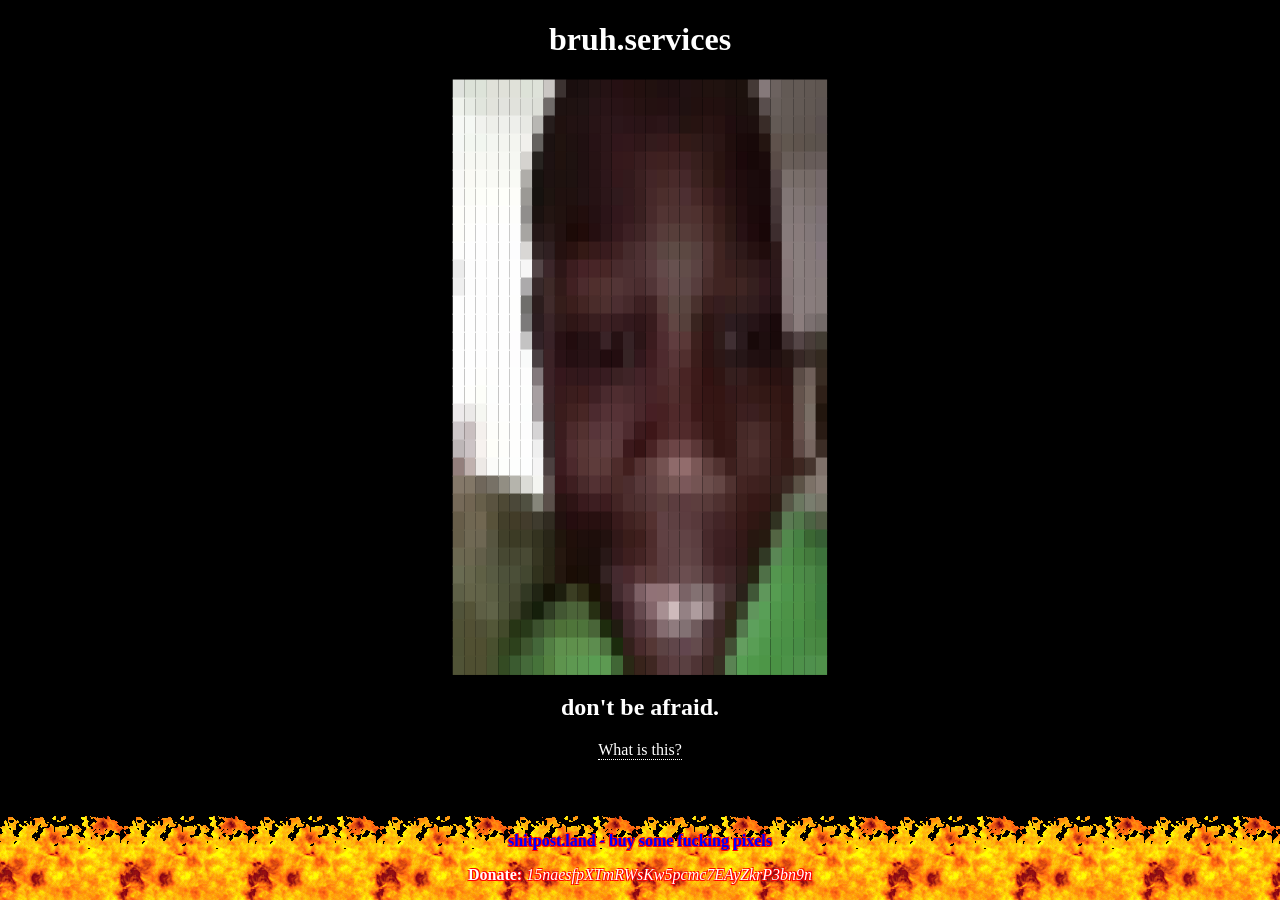
==== commit f2545888: "Update index.html" ====
--- a/index.html
+++ b/index.html
@@ -18,7 +18,5 @@
 <p><b><a href="https://shitpost.land/">shitpost.land - buy some fucking pixels</a></b></p>
 <p><b>Donate:</b> <i>15naesfpXTmRWsKw5pcmc7EAyZkrP3bn9n</i></p>
 </div>
-<script src="https://code.jquery.com/jquery-3.5.0.min.js" integrity="sha256-xNzN2a4ltkB44Mc/Jz3pT4iU1cmeR0FkXs4pru/JxaQ=" crossorigin="anonymous"></script>
-<script src="script.js"></script>
  </body>
 </html>
--- a/styles.css
+++ b/styles.css
@@ -0,0 +1,70 @@
+
+  body {
+	color: #fff;
+	background: #000
+  }
+
+
+
+  #yo-mama {
+
+  position: absolute;
+  bottom: 0;
+  left: 0;
+  right: 0;
+  background: url("fire.gif") bottom center repeat-x;
+	text-shadow: -1px 1px 0 red,
+				  1px 1px 0 red,
+				 1px -1px 0 red;
+				-1px -1px 0 red;
+
+
+  }
+
+  a {
+   color: blue;
+   text-decoration: none;
+  }
+  a:hover {
+    color: red;
+	text-decoration: underline;
+  }
+
+  .tooltip {
+    position: relative;
+    display: inline-block;
+    border-bottom: 1px dotted white;
+    cursor: pointer;
+  }
+
+piece {
+
+}
+
+piece:hover {
+  color: rgb(0,0,0); !important;
+}
+
+  .tooltip .tooltiptext {
+    visibility: hidden;
+    width: 500px;
+    background-color: white;
+    color: #000;
+    text-align: center;
+    padding: 5px 0;
+
+    /* Position the tooltip */
+    position: absolute;
+    z-index: 1;
+    top: 100%;
+    left: -50%;
+    margin-left: -10rem;
+  }
+
+  .tooltiptext {
+    color: black;
+  }
+
+  .tooltip:hover .tooltiptext {
+    visibility: visible;
+  }
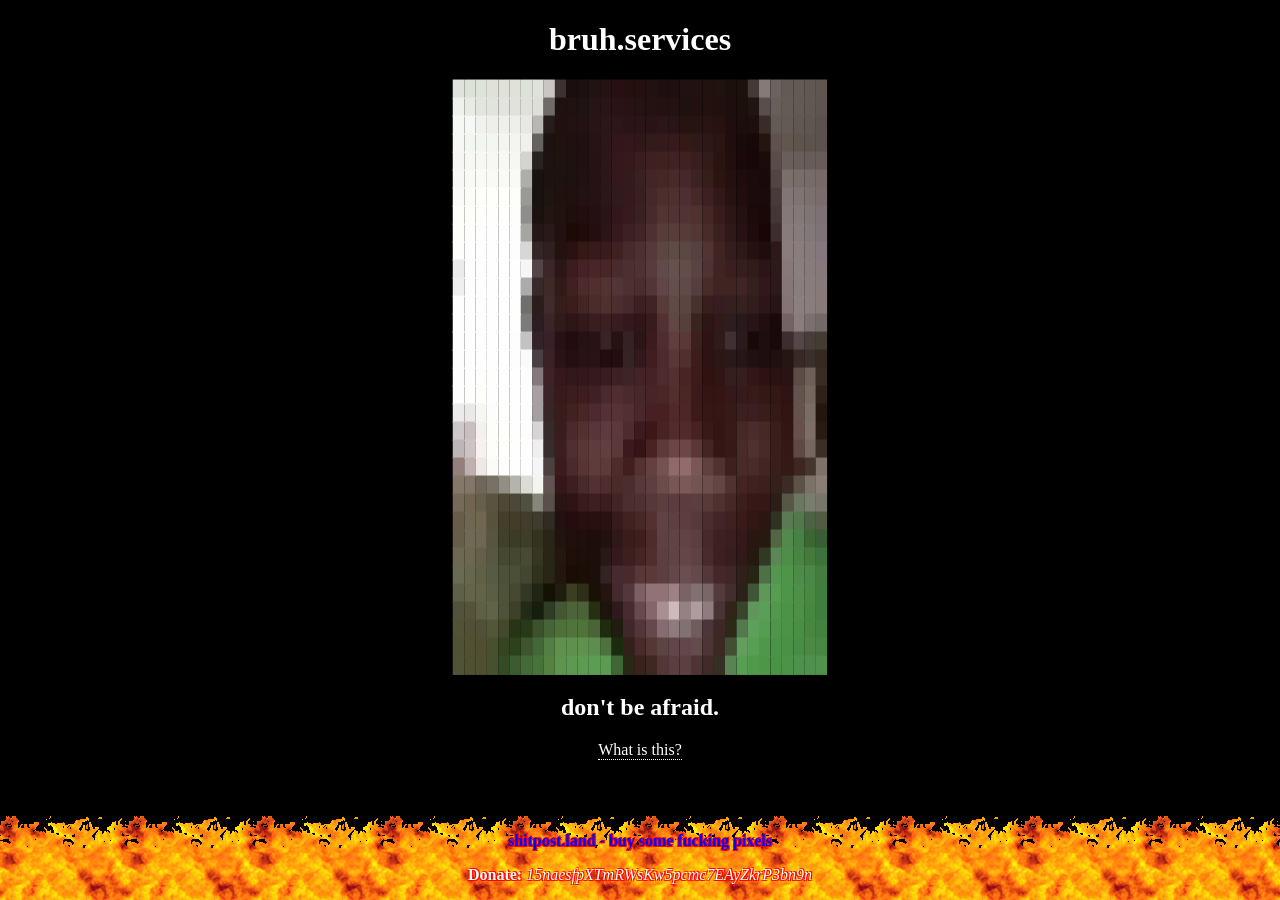
==== commit a4112288: "Update index.html" ====
--- a/index.html
+++ b/index.html
@@ -12,7 +12,7 @@
 </div>
 	<h2>don't be afraid.</h2>
   <div class="tooltip">What is this?
-  <span class="tooltiptext">bruh.services is just my personal site. not much to see here. henchman(at)420blaze(dot)it</span>
+  <span class="tooltiptext">bruh.services is just my personal site. not much to see here.<br>henchman(at)420blaze(dot)it</span>
 </div>
 <div id="yo-mama">
 <p><b><a href="https://shitpost.land/">shitpost.land - buy some fucking pixels</a></b></p>
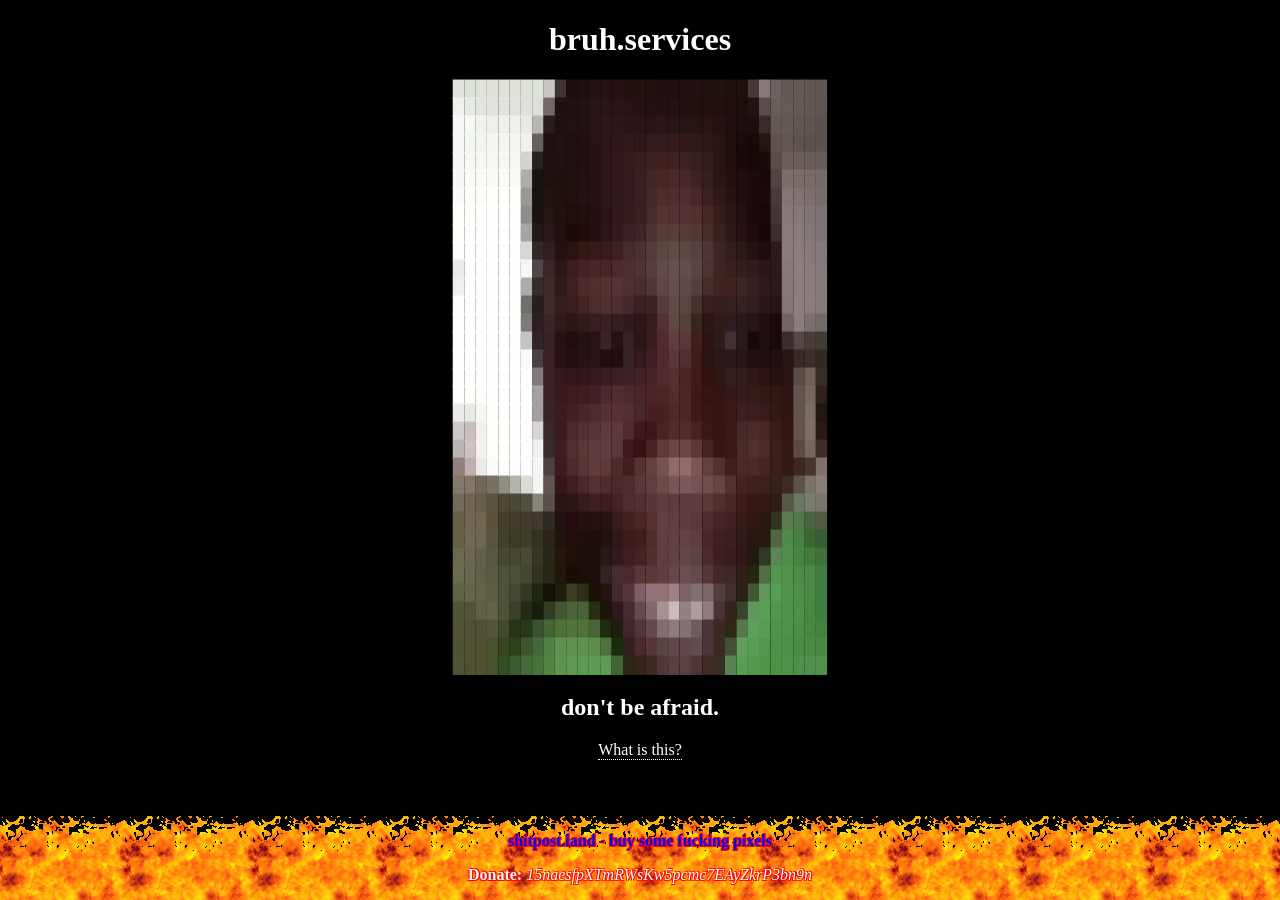
==== commit b3c3b073: "Update index.html" ====
--- a/index.html
+++ b/index.html
@@ -12,7 +12,7 @@
 </div>
 	<h2>don't be afraid.</h2>
   <div class="tooltip">What is this?
-  <span class="tooltiptext">bruh.services is just my personal site. not much to see here.<br>henchman(at)420blaze(dot)it</span>
+  <span class="tooltiptext">bruh.services is just my personal site. not much to see here.<br><br>henchman(at)420blaze(dot)it</span>
 </div>
 <div id="yo-mama">
 <p><b><a href="https://shitpost.land/">shitpost.land - buy some fucking pixels</a></b></p>
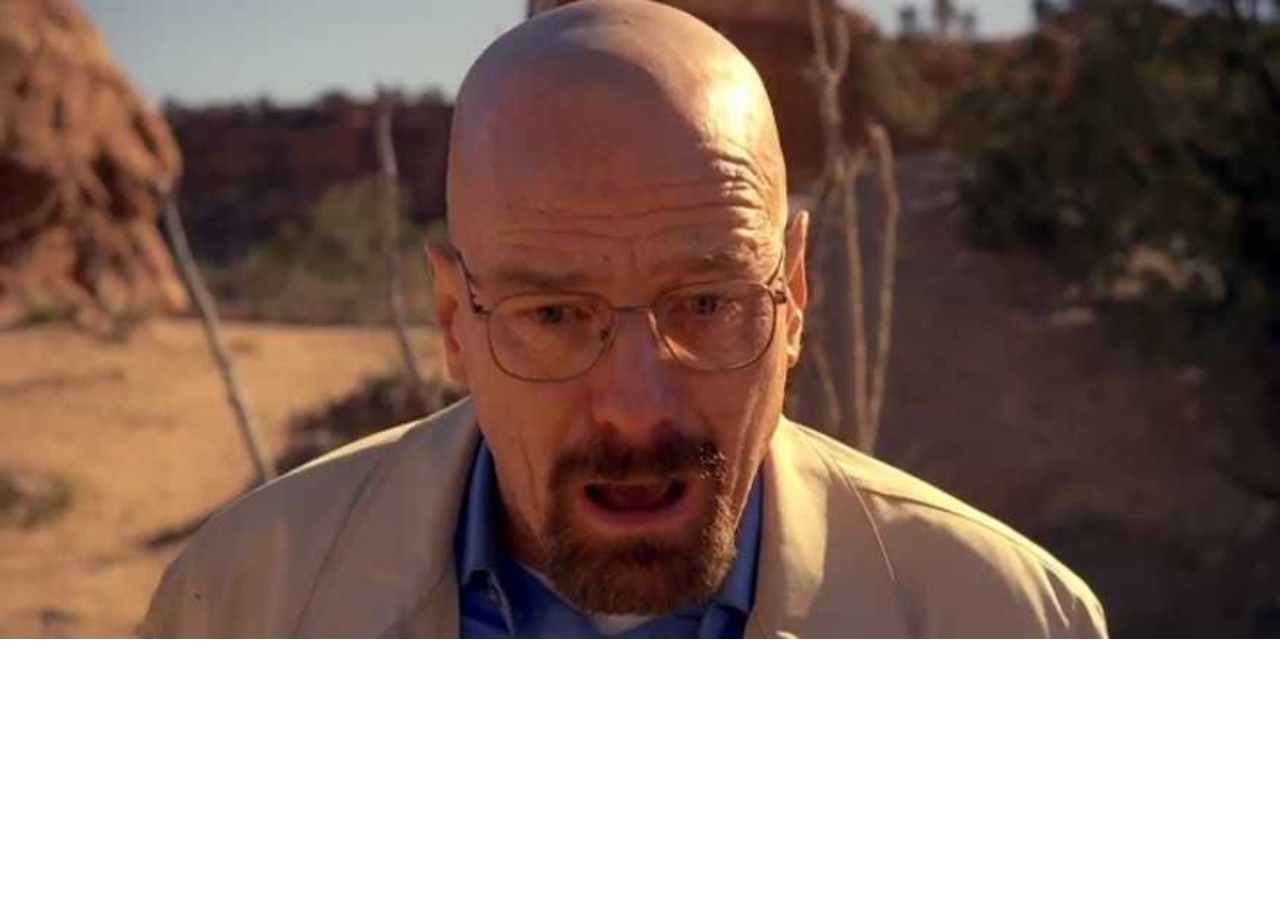
==== commit 27bbdbbb: "Add files via upload" ====
--- a/index.html
+++ b/index.html
@@ -1,22 +1,19 @@
-<!DOCTYPE html>
-<html>
-  <head>
-<link rel="stylesheet" type="text/css" href="styles.css">
-    <meta charset="UTF-8">
-    <title>big funky's server bonanza</title>
-  </head>
-  <body align="center">
-  <h1>bruh.services</h1>
-<div id="face">
-  <span class="piece" style="color:rgb(223,226,221);">&#9608;</span><span class="piece" style="color:rgb(220,226,216);">&#9608;</span><span class="piece" style="color:rgb(221,227,217);">&#9608;</span><span class="piece" style="color:rgb(224,225,217);">&#9608;</span><span class="piece" style="color:rgb(224,225,217);">&#9608;</span><span class="piece" style="color:rgb(224,225,217);">&#9608;</span><span class="piece" style="color:rgb(221,226,216);">&#9608;</span><span class="piece" style="color:rgb(222,226,217);">&#9608;</span><span class="piece" style="color:rgb(202,198,195);">&#9608;</span><span class="piece" style="color:rgb(60,50,49);">&#9608;</span><span class="piece" style="color:rgb(26,14,14);">&#9608;</span><span class="piece" style="color:rgb(28,16,16);">&#9608;</span><span class="piece" style="color:rgb(34,19,19);">&#9608;</span><span class="piece" style="color:rgb(37,18,20);">&#9608;</span><span class="piece" style="color:rgb(38,16,19);">&#9608;</span><span class="piece" style="color:rgb(37,16,16);">&#9608;</span><span class="piece" style="color:rgb(35,16,15);">&#9608;</span><span class="piece" style="color:rgb(33,17,15);">&#9608;</span><span class="piece" style="color:rgb(31,15,16);">&#9608;</span><span class="piece" style="color:rgb(31,15,16);">&#9608;</span><span class="piece" style="color:rgb(33,17,18);">&#9608;</span><span class="piece" style="color:rgb(33,17,16);">&#9608;</span><span class="piece" style="color:rgb(33,18,15);">&#9608;</span><span class="piece" style="color:rgb(32,18,15);">&#9608;</span><span class="piece" style="color:rgb(28,16,13);">&#9608;</span><span class="piece" style="color:rgb(28,17,13);">&#9608;</span><span class="piece" style="color:rgb(68,57,54);">&#9608;</span><span class="piece" style="color:rgb(133,121,122);">&#9608;</span><span class="piece" style="color:rgb(108,98,95);">&#9608;</span><span class="piece" style="color:rgb(99,90,85);">&#9608;</span><span class="piece" style="color:rgb(99,90,85);">&#9608;</span><span class="piece" style="color:rgb(97,88,83);">&#9608;</span><span class="piece" style="color:rgb(95,86,81);">&#9608;</span><br /><span class="piece" style="color:rgb(239,242,236);">&#9608;</span><span class="piece" style="color:rgb(231,235,228);">&#9608;</span><span class="piece" style="color:rgb(225,229,221);">&#9608;</span><span class="piece" style="color:rgb(226,227,220);">&#9608;</span><span class="piece" style="color:rgb(226,227,222);">&#9608;</span><span class="piece" style="color:rgb(225,226,220);">&#9608;</span><span class="piece" style="color:rgb(223,225,219);">&#9608;</span><span class="piece" style="color:rgb(221,223,216);">&#9608;</span><span class="piece" style="color:rgb(112,107,105);">&#9608;</span><span class="piece" style="color:rgb(30,18,17);">&#9608;</span><span class="piece" style="color:rgb(31,18,17);">&#9608;</span><span class="piece" style="color:rgb(32,19,19);">&#9608;</span><span class="piece" style="color:rgb(38,20,22);">&#9608;</span><span class="piece" style="color:rgb(41,20,23);">&#9608;</span><span class="piece" style="color:rgb(41,19,22);">&#9608;</span><span class="piece" style="color:rgb(40,18,20);">&#9608;</span><span class="piece" style="color:rgb(38,18,18);">&#9608;</span><span class="piece" style="color:rgb(36,17,17);">&#9608;</span><span class="piece" style="color:rgb(36,16,17);">&#9608;</span><span class="piece" style="color:rgb(36,17,19);">&#9608;</span><span class="piece" style="color:rgb(32,17,17);">&#9608;</span><span class="piece" style="color:rgb(34,16,15);">&#9608;</span><span class="piece" style="color:rgb(35,16,15);">&#9608;</span><span class="piece" style="color:rgb(34,16,15);">&#9608;</span><span class="piece" style="color:rgb(30,15,14);">&#9608;</span><span class="piece" style="color:rgb(28,16,13);">&#9608;</span><span class="piece" style="color:rgb(32,21,18);">&#9608;</span><span class="piece" style="color:rgb(89,78,77);">&#9608;</span><span class="piece" style="color:rgb(104,95,91);">&#9608;</span><span class="piece" style="color:rgb(100,91,86);">&#9608;</span><span class="piece" style="color:rgb(99,90,85);">&#9608;</span><span class="piece" style="color:rgb(97,88,83);">&#9608;</span><span class="piece" style="color:rgb(94,85,82);">&#9608;</span><br /><span class="piece" style="color:rgb(246,248,245);">&#9608;</span><span class="piece" style="color:rgb(245,248,244);">&#9608;</span><span class="piece" style="color:rgb(241,242,238);">&#9608;</span><span class="piece" style="color:rgb(238,239,234);">&#9608;</span><span class="piece" style="color:rgb(239,240,236);">&#9608;</span><span class="piece" style="color:rgb(238,239,235);">&#9608;</span><span class="piece" style="color:rgb(232,233,228);">&#9608;</span><span class="piece" style="color:rgb(184,183,179);">&#9608;</span><span class="piece" style="color:rgb(38,29,28);">&#9608;</span><span class="piece" style="color:rgb(32,17,15);">&#9608;</span><span class="piece" style="color:rgb(34,18,18);">&#9608;</span><span class="piece" style="color:rgb(34,18,19);">&#9608;</span><span class="piece" style="color:rgb(40,20,22);">&#9608;</span><span class="piece" style="color:rgb(44,22,25);">&#9608;</span><span class="piece" style="color:rgb(44,22,26);">&#9608;</span><span class="piece" style="color:rgb(43,20,24);">&#9608;</span><span class="piece" style="color:rgb(42,20,23);">&#9608;</span><span class="piece" style="color:rgb(42,19,22);">&#9608;</span><span class="piece" style="color:rgb(44,21,24);">&#9608;</span><span class="piece" style="color:rgb(41,21,23);">&#9608;</span><span class="piece" style="color:rgb(37,20,17);">&#9608;</span><span class="piece" style="color:rgb(39,19,17);">&#9608;</span><span class="piece" style="color:rgb(41,20,19);">&#9608;</span><span class="piece" style="color:rgb(39,18,17);">&#9608;</span><span class="piece" style="color:rgb(32,13,15);">&#9608;</span><span class="piece" style="color:rgb(29,14,14);">&#9608;</span><span class="piece" style="color:rgb(29,15,14);">&#9608;</span><span class="piece" style="color:rgb(57,44,40);">&#9608;</span><span class="piece" style="color:rgb(99,90,85);">&#9608;</span><span class="piece" style="color:rgb(99,90,85);">&#9608;</span><span class="piece" style="color:rgb(96,87,82);">&#9608;</span><span class="piece" style="color:rgb(96,86,81);">&#9608;</span><span class="piece" style="color:rgb(91,81,80);">&#9608;</span><br /><span class="piece" style="color:rgb(245,248,245);">&#9608;</span><span class="piece" style="color:rgb(243,247,241);">&#9608;</span><span class="piece" style="color:rgb(242,246,240);">&#9608;</span><span class="piece" style="color:rgb(244,246,241);">&#9608;</span><span class="piece" style="color:rgb(244,245,240);">&#9608;</span><span class="piece" style="color:rgb(244,245,240);">&#9608;</span><span class="piece" style="color:rgb(241,240,236);">&#9608;</span><span class="piece" style="color:rgb(101,98,95);">&#9608;</span><span class="piece" style="color:rgb(28,18,17);">&#9608;</span><span class="piece" style="color:rgb(32,19,15);">&#9608;</span><span class="piece" style="color:rgb(31,17,16);">&#9608;</span><span class="piece" style="color:rgb(32,16,17);">&#9608;</span><span class="piece" style="color:rgb(39,18,21);">&#9608;</span><span class="piece" style="color:rgb(44,22,25);">&#9608;</span><span class="piece" style="color:rgb(49,22,27);">&#9608;</span><span class="piece" style="color:rgb(50,23,27);">&#9608;</span><span class="piece" style="color:rgb(48,23,25);">&#9608;</span><span class="piece" style="color:rgb(51,27,28);">&#9608;</span><span class="piece" style="color:rgb(53,26,28);">&#9608;</span><span class="piece" style="color:rgb(55,26,27);">&#9608;</span><span class="piece" style="color:rgb(51,26,23);">&#9608;</span><span class="piece" style="color:rgb(48,26,24);">&#9608;</span><span class="piece" style="color:rgb(45,24,23);">&#9608;</span><span class="piece" style="color:rgb(42,21,20);">&#9608;</span><span class="piece" style="color:rgb(32,14,13);">&#9608;</span><span class="piece" style="color:rgb(26,10,10);">&#9608;</span><span class="piece" style="color:rgb(24,9,9);">&#9608;</span><span class="piece" style="color:rgb(36,21,17);">&#9608;</span><span class="piece" style="color:rgb(95,82,76);">&#9608;</span><span class="piece" style="color:rgb(97,87,79);">&#9608;</span><span class="piece" style="color:rgb(95,84,77);">&#9608;</span><span class="piece" style="color:rgb(92,83,76);">&#9608;</span><span class="piece" style="color:rgb(91,82,77);">&#9608;</span><br /><span class="piece" style="color:rgb(246,247,244);">&#9608;</span><span class="piece" style="color:rgb(247,248,243);">&#9608;</span><span class="piece" style="color:rgb(247,248,243);">&#9608;</span><span class="piece" style="color:rgb(247,248,243);">&#9608;</span><span class="piece" style="color:rgb(247,248,243);">&#9608;</span><span class="piece" style="color:rgb(246,247,242);">&#9608;</span><span class="piece" style="color:rgb(213,211,207);">&#9608;</span><span class="piece" style="color:rgb(39,35,32);">&#9608;</span><span class="piece" style="color:rgb(30,18,18);">&#9608;</span><span class="piece" style="color:rgb(32,18,14);">&#9608;</span><span class="piece" style="color:rgb(30,18,16);">&#9608;</span><span class="piece" style="color:rgb(32,16,17);">&#9608;</span><span class="piece" style="color:rgb(38,18,20);">&#9608;</span><span class="piece" style="color:rgb(45,22,25);">&#9608;</span><span class="piece" style="color:rgb(53,24,27);">&#9608;</span><span class="piece" style="color:rgb(54,25,27);">&#9608;</span><span class="piece" style="color:rgb(57,29,31);">&#9608;</span><span class="piece" style="color:rgb(62,32,33);">&#9608;</span><span class="piece" style="color:rgb(63,33,32);">&#9608;</span><span class="piece" style="color:rgb(64,34,34);">&#9608;</span><span class="piece" style="color:rgb(62,33,35);">&#9608;</span><span class="piece" style="color:rgb(56,31,29);">&#9608;</span><span class="piece" style="color:rgb(50,27,24);">&#9608;</span><span class="piece" style="color:rgb(41,20,17);">&#9608;</span><span class="piece" style="color:rgb(34,14,14);">&#9608;</span><span class="piece" style="color:rgb(27,8,10);">&#9608;</span><span class="piece" style="color:rgb(23,8,8);">&#9608;</span><span class="piece" style="color:rgb(27,11,11);">&#9608;</span><span class="piece" style="color:rgb(90,76,71);">&#9608;</span><span class="piece" style="color:rgb(105,94,89);">&#9608;</span><span class="piece" style="color:rgb(104,93,88);">&#9608;</span><span class="piece" style="color:rgb(103,92,89);">&#9608;</span><span class="piece" style="color:rgb(103,92,90);">&#9608;</span><br /><span class="piece" style="color:rgb(248,248,246);">&#9608;</span><span class="piece" style="color:rgb(250,250,245);">&#9608;</span><span class="piece" style="color:rgb(250,251,246);">&#9608;</span><span class="piece" style="color:rgb(249,250,245);">&#9608;</span><span class="piece" style="color:rgb(249,250,245);">&#9608;</span><span class="piece" style="color:rgb(249,250,245);">&#9608;</span><span class="piece" style="color:rgb(175,173,169);">&#9608;</span><span class="piece" style="color:rgb(24,19,16);">&#9608;</span><span class="piece" style="color:rgb(30,18,17);">&#9608;</span><span class="piece" style="color:rgb(30,18,15);">&#9608;</span><span class="piece" style="color:rgb(30,18,16);">&#9608;</span><span class="piece" style="color:rgb(33,17,18);">&#9608;</span><span class="piece" style="color:rgb(38,18,20);">&#9608;</span><span class="piece" style="color:rgb(45,22,26);">&#9608;</span><span class="piece" style="color:rgb(52,24,27);">&#9608;</span><span class="piece" style="color:rgb(51,26,28);">&#9608;</span><span class="piece" style="color:rgb(59,32,33);">&#9608;</span><span class="piece" style="color:rgb(67,37,39);">&#9608;</span><span class="piece" style="color:rgb(69,39,37);">&#9608;</span><span class="piece" style="color:rgb(73,42,42);">&#9608;</span><span class="piece" style="color:rgb(70,40,42);">&#9608;</span><span class="piece" style="color:rgb(60,34,32);">&#9608;</span><span class="piece" style="color:rgb(54,30,26);">&#9608;</span><span class="piece" style="color:rgb(43,21,17);">&#9608;</span><span class="piece" style="color:rgb(37,15,17);">&#9608;</span><span class="piece" style="color:rgb(31,12,13);">&#9608;</span><span class="piece" style="color:rgb(27,11,12);">&#9608;</span><span class="piece" style="color:rgb(25,9,10);">&#9608;</span><span class="piece" style="color:rgb(83,68,68);">&#9608;</span><span class="piece" style="color:rgb(122,111,107);">&#9608;</span><span class="piece" style="color:rgb(120,109,105);">&#9608;</span><span class="piece" style="color:rgb(118,107,103);">&#9608;</span><span class="piece" style="color:rgb(117,105,106);">&#9608;</span><br /><span class="piece" style="color:rgb(250,250,248);">&#9608;</span><span class="piece" style="color:rgb(251,252,247);">&#9608;</span><span class="piece" style="color:rgb(253,254,249);">&#9608;</span><span class="piece" style="color:rgb(254,255,250);">&#9608;</span><span class="piece" style="color:rgb(254,255,250);">&#9608;</span><span class="piece" style="color:rgb(253,253,249);">&#9608;</span><span class="piece" style="color:rgb(155,153,149);">&#9608;</span><span class="piece" style="color:rgb(22,18,15);">&#9608;</span><span class="piece" style="color:rgb(30,20,16);">&#9608;</span><span class="piece" style="color:rgb(32,17,15);">&#9608;</span><span class="piece" style="color:rgb(32,17,15);">&#9608;</span><span class="piece" style="color:rgb(34,18,19);">&#9608;</span><span class="piece" style="color:rgb(38,18,20);">&#9608;</span><span class="piece" style="color:rgb(44,22,25);">&#9608;</span><span class="piece" style="color:rgb(48,26,29);">&#9608;</span><span class="piece" style="color:rgb(52,26,29);">&#9608;</span><span class="piece" style="color:rgb(58,31,32);">&#9608;</span><span class="piece" style="color:rgb(70,40,41);">&#9608;</span><span class="piece" style="color:rgb(76,46,44);">&#9608;</span><span class="piece" style="color:rgb(78,48,47);">&#9608;</span><span class="piece" style="color:rgb(77,47,50);">&#9608;</span><span class="piece" style="color:rgb(70,40,39);">&#9608;</span><span class="piece" style="color:rgb(61,32,31);">&#9608;</span><span class="piece" style="color:rgb(50,24,25);">&#9608;</span><span class="piece" style="color:rgb(39,18,18);">&#9608;</span><span class="piece" style="color:rgb(33,13,14);">&#9608;</span><span class="piece" style="color:rgb(27,11,12);">&#9608;</span><span class="piece" style="color:rgb(26,10,11);">&#9608;</span><span class="piece" style="color:rgb(73,58,58);">&#9608;</span><span class="piece" style="color:rgb(129,118,117);">&#9608;</span><span class="piece" style="color:rgb(127,116,114);">&#9608;</span><span class="piece" style="color:rgb(123,112,109);">&#9608;</span><span class="piece" style="color:rgb(120,108,109);">&#9608;</span><br /><span class="piece" style="color:rgb(253,253,249);">&#9608;</span><span class="piece" style="color:rgb(253,253,250);">&#9608;</span><span class="piece" style="color:rgb(254,254,252);">&#9608;</span><span class="piece" style="color:rgb(254,254,252);">&#9608;</span><span class="piece" style="color:rgb(254,254,252);">&#9608;</span><span class="piece" style="color:rgb(253,253,251);">&#9608;</span><span class="piece" style="color:rgb(144,142,140);">&#9608;</span><span class="piece" style="color:rgb(27,18,16);">&#9608;</span><span class="piece" style="color:rgb(35,21,18);">&#9608;</span><span class="piece" style="color:rgb(33,18,15);">&#9608;</span><span class="piece" style="color:rgb(31,14,12);">&#9608;</span><span class="piece" style="color:rgb(34,14,13);">&#9608;</span><span class="piece" style="color:rgb(36,16,18);">&#9608;</span><span class="piece" style="color:rgb(43,20,24);">&#9608;</span><span class="piece" style="color:rgb(50,23,28);">&#9608;</span><span class="piece" style="color:rgb(54,26,30);">&#9608;</span><span class="piece" style="color:rgb(58,32,33);">&#9608;</span><span class="piece" style="color:rgb(72,42,43);">&#9608;</span><span class="piece" style="color:rgb(82,52,51);">&#9608;</span><span class="piece" style="color:rgb(80,51,50);">&#9608;</span><span class="piece" style="color:rgb(80,51,50);">&#9608;</span><span class="piece" style="color:rgb(79,49,47);">&#9608;</span><span class="piece" style="color:rgb(69,40,37);">&#9608;</span><span class="piece" style="color:rgb(55,28,26);">&#9608;</span><span class="piece" style="color:rgb(43,22,19);">&#9608;</span><span class="piece" style="color:rgb(36,15,17);">&#9608;</span><span class="piece" style="color:rgb(28,10,11);">&#9608;</span><span class="piece" style="color:rgb(25,7,9);">&#9608;</span><span class="piece" style="color:rgb(68,53,54);">&#9608;</span><span class="piece" style="color:rgb(132,121,120);">&#9608;</span><span class="piece" style="color:rgb(132,120,120);">&#9608;</span><span class="piece" style="color:rgb(127,117,116);">&#9608;</span><span class="piece" style="color:rgb(125,113,117);">&#9608;</span><br /><span class="piece" style="color:rgb(253,253,249);">&#9608;</span><span class="piece" style="color:rgb(254,254,252);">&#9608;</span><span class="piece" style="color:rgb(254,254,254);">&#9608;</span><span class="piece" style="color:rgb(254,254,254);">&#9608;</span><span class="piece" style="color:rgb(254,254,254);">&#9608;</span><span class="piece" style="color:rgb(253,253,253);">&#9608;</span><span class="piece" style="color:rgb(167,165,162);">&#9608;</span><span class="piece" style="color:rgb(36,23,23);">&#9608;</span><span class="piece" style="color:rgb(41,25,24);">&#9608;</span><span class="piece" style="color:rgb(34,17,16);">&#9608;</span><span class="piece" style="color:rgb(28,10,7);">&#9608;</span><span class="piece" style="color:rgb(33,11,9);">&#9608;</span><span class="piece" style="color:rgb(37,14,16);">&#9608;</span><span class="piece" style="color:rgb(44,21,24);">&#9608;</span><span class="piece" style="color:rgb(53,25,29);">&#9608;</span><span class="piece" style="color:rgb(61,32,36);">&#9608;</span><span class="piece" style="color:rgb(64,37,38);">&#9608;</span><span class="piece" style="color:rgb(77,48,49);">&#9608;</span><span class="piece" style="color:rgb(87,60,58);">&#9608;</span><span class="piece" style="color:rgb(87,62,58);">&#9608;</span><span class="piece" style="color:rgb(86,60,57);">&#9608;</span><span class="piece" style="color:rgb(82,55,52);">&#9608;</span><span class="piece" style="color:rgb(73,44,42);">&#9608;</span><span class="piece" style="color:rgb(59,33,29);">&#9608;</span><span class="piece" style="color:rgb(46,25,22);">&#9608;</span><span class="piece" style="color:rgb(39,17,20);">&#9608;</span><span class="piece" style="color:rgb(31,10,12);">&#9608;</span><span class="piece" style="color:rgb(24,6,7);">&#9608;</span><span class="piece" style="color:rgb(61,45,46);">&#9608;</span><span class="piece" style="color:rgb(135,123,123);">&#9608;</span><span class="piece" style="color:rgb(136,123,123);">&#9608;</span><span class="piece" style="color:rgb(131,120,121);">&#9608;</span><span class="piece" style="color:rgb(126,116,120);">&#9608;</span><br /><span class="piece" style="color:rgb(253,253,252);">&#9608;</span><span class="piece" style="color:rgb(254,254,254);">&#9608;</span><span class="piece" style="color:rgb(254,254,254);">&#9608;</span><span class="piece" style="color:rgb(254,254,254);">&#9608;</span><span class="piece" style="color:rgb(254,254,254);">&#9608;</span><span class="piece" style="color:rgb(253,253,254);">&#9608;</span><span class="piece" style="color:rgb(217,215,213);">&#9608;</span><span class="piece" style="color:rgb(51,38,38);">&#9608;</span><span class="piece" style="color:rgb(48,32,34);">&#9608;</span><span class="piece" style="color:rgb(37,17,16);">&#9608;</span><span class="piece" style="color:rgb(42,18,16);">&#9608;</span><span class="piece" style="color:rgb(52,25,21);">&#9608;</span><span class="piece" style="color:rgb(55,26,26);">&#9608;</span><span class="piece" style="color:rgb(57,27,30);">&#9608;</span><span class="piece" style="color:rgb(63,33,34);">&#9608;</span><span class="piece" style="color:rgb(70,43,44);">&#9608;</span><span class="piece" style="color:rgb(77,48,50);">&#9608;</span><span class="piece" style="color:rgb(85,58,58);">&#9608;</span><span class="piece" style="color:rgb(91,70,66);">&#9608;</span><span class="piece" style="color:rgb(94,75,69);">&#9608;</span><span class="piece" style="color:rgb(92,72,66);">&#9608;</span><span class="piece" style="color:rgb(87,65,62);">&#9608;</span><span class="piece" style="color:rgb(81,52,51);">&#9608;</span><span class="piece" style="color:rgb(64,36,33);">&#9608;</span><span class="piece" style="color:rgb(52,30,29);">&#9608;</span><span class="piece" style="color:rgb(46,25,25);">&#9608;</span><span class="piece" style="color:rgb(38,17,17);">&#9608;</span><span class="piece" style="color:rgb(32,12,12);">&#9608;</span><span class="piece" style="color:rgb(45,25,25);">&#9608;</span><span class="piece" style="color:rgb(138,124,124);">&#9608;</span><span class="piece" style="color:rgb(137,126,125);">&#9608;</span><span class="piece" style="color:rgb(134,122,122);">&#9608;</span><span class="piece" style="color:rgb(132,119,125);">&#9608;</span><br /><span class="piece" style="color:rgb(235,235,235);">&#9608;</span><span class="piece" style="color:rgb(253,253,253);">&#9608;</span><span class="piece" style="color:rgb(254,254,254);">&#9608;</span><span class="piece" style="color:rgb(254,254,254);">&#9608;</span><span class="piece" style="color:rgb(254,254,254);">&#9608;</span><span class="piece" style="color:rgb(254,254,254);">&#9608;</span><span class="piece" style="color:rgb(247,246,246);">&#9608;</span><span class="piece" style="color:rgb(84,70,72);">&#9608;</span><span class="piece" style="color:rgb(60,38,42);">&#9608;</span><span class="piece" style="color:rgb(45,22,23);">&#9608;</span><span class="piece" style="color:rgb(60,29,31);">&#9608;</span><span class="piece" style="color:rgb(70,34,38);">&#9608;</span><span class="piece" style="color:rgb(72,37,39);">&#9608;</span><span class="piece" style="color:rgb(72,38,38);">&#9608;</span><span class="piece" style="color:rgb(73,43,45);">&#9608;</span><span class="piece" style="color:rgb(76,47,49);">&#9608;</span><span class="piece" style="color:rgb(79,50,52);">&#9608;</span><span class="piece" style="color:rgb(88,59,61);">&#9608;</span><span class="piece" style="color:rgb(99,74,74);">&#9608;</span><span class="piece" style="color:rgb(103,81,79);">&#9608;</span><span class="piece" style="color:rgb(98,77,73);">&#9608;</span><span class="piece" style="color:rgb(91,67,66);">&#9608;</span><span class="piece" style="color:rgb(79,51,50);">&#9608;</span><span class="piece" style="color:rgb(64,36,33);">&#9608;</span><span class="piece" style="color:rgb(58,31,30);">&#9608;</span><span class="piece" style="color:rgb(53,30,28);">&#9608;</span><span class="piece" style="color:rgb(49,27,27);">&#9608;</span><span class="piece" style="color:rgb(44,21,24);">&#9608;</span><span class="piece" style="color:rgb(45,24,26);">&#9608;</span><span class="piece" style="color:rgb(136,120,121);">&#9608;</span><span class="piece" style="color:rgb(138,127,126);">&#9608;</span><span class="piece" style="color:rgb(135,123,123);">&#9608;</span><span class="piece" style="color:rgb(133,121,123);">&#9608;</span><br /><span class="piece" style="color:rgb(239,239,239);">&#9608;</span><span class="piece" style="color:rgb(253,253,253);">&#9608;</span><span class="piece" style="color:rgb(254,254,254);">&#9608;</span><span class="piece" style="color:rgb(254,254,254);">&#9608;</span><span class="piece" style="color:rgb(254,254,254);">&#9608;</span><span class="piece" style="color:rgb(254,254,254);">&#9608;</span><span class="piece" style="color:rgb(172,170,171);">&#9608;</span><span class="piece" style="color:rgb(56,41,42);">&#9608;</span><span class="piece" style="color:rgb(63,42,40);">&#9608;</span><span class="piece" style="color:rgb(50,26,25);">&#9608;</span><span class="piece" style="color:rgb(65,32,34);">&#9608;</span><span class="piece" style="color:rgb(76,43,45);">&#9608;</span><span class="piece" style="color:rgb(80,47,45);">&#9608;</span><span class="piece" style="color:rgb(83,51,50);">&#9608;</span><span class="piece" style="color:rgb(83,53,54);">&#9608;</span><span class="piece" style="color:rgb(78,48,50);">&#9608;</span><span class="piece" style="color:rgb(75,45,47);">&#9608;</span><span class="piece" style="color:rgb(82,53,55);">&#9608;</span><span class="piece" style="color:rgb(98,69,70);">&#9608;</span><span class="piece" style="color:rgb(102,78,77);">&#9608;</span><span class="piece" style="color:rgb(96,74,73);">&#9608;</span><span class="piece" style="color:rgb(87,61,61);">&#9608;</span><span class="piece" style="color:rgb(72,44,42);">&#9608;</span><span class="piece" style="color:rgb(64,36,34);">&#9608;</span><span class="piece" style="color:rgb(64,36,33);">&#9608;</span><span class="piece" style="color:rgb(63,37,35);">&#9608;</span><span class="piece" style="color:rgb(54,32,31);">&#9608;</span><span class="piece" style="color:rgb(50,24,28);">&#9608;</span><span class="piece" style="color:rgb(45,24,27);">&#9608;</span><span class="piece" style="color:rgb(133,119,119);">&#9608;</span><span class="piece" style="color:rgb(137,125,125);">&#9608;</span><span class="piece" style="color:rgb(136,124,124);">&#9608;</span><span class="piece" style="color:rgb(134,123,122);">&#9608;</span><br /><span class="piece" style="color:rgb(253,253,253);">&#9608;</span><span class="piece" style="color:rgb(254,254,254);">&#9608;</span><span class="piece" style="color:rgb(254,254,254);">&#9608;</span><span class="piece" style="color:rgb(254,254,254);">&#9608;</span><span class="piece" style="color:rgb(254,254,254);">&#9608;</span><span class="piece" style="color:rgb(254,254,253);">&#9608;</span><span class="piece" style="color:rgb(111,110,107);">&#9608;</span><span class="piece" style="color:rgb(44,29,29);">&#9608;</span><span class="piece" style="color:rgb(65,43,43);">&#9608;</span><span class="piece" style="color:rgb(53,29,26);">&#9608;</span><span class="piece" style="color:rgb(59,30,28);">&#9608;</span><span class="piece" style="color:rgb(67,37,35);">&#9608;</span><span class="piece" style="color:rgb(74,44,42);">&#9608;</span><span class="piece" style="color:rgb(78,48,47);">&#9608;</span><span class="piece" style="color:rgb(76,46,49);">&#9608;</span><span class="piece" style="color:rgb(70,41,43);">&#9608;</span><span class="piece" style="color:rgb(61,32,34);">&#9608;</span><span class="piece" style="color:rgb(64,35,36);">&#9608;</span><span class="piece" style="color:rgb(88,60,58);">&#9608;</span><span class="piece" style="color:rgb(95,74,69);">&#9608;</span><span class="piece" style="color:rgb(90,69,64);">&#9608;</span><span class="piece" style="color:rgb(73,49,45);">&#9608;</span><span class="piece" style="color:rgb(57,30,29);">&#9608;</span><span class="piece" style="color:rgb(54,29,31);">&#9608;</span><span class="piece" style="color:rgb(54,32,30);">&#9608;</span><span class="piece" style="color:rgb(54,32,32);">&#9608;</span><span class="piece" style="color:rgb(50,29,30);">&#9608;</span><span class="piece" style="color:rgb(44,22,26);">&#9608;</span><span class="piece" style="color:rgb(39,20,22);">&#9608;</span><span class="piece" style="color:rgb(132,116,117);">&#9608;</span><span class="piece" style="color:rgb(139,127,127);">&#9608;</span><span class="piece" style="color:rgb(137,125,125);">&#9608;</span><span class="piece" style="color:rgb(134,123,122);">&#9608;</span><br /><span class="piece" style="color:rgb(253,253,253);">&#9608;</span><span class="piece" style="color:rgb(254,254,254);">&#9608;</span><span class="piece" style="color:rgb(254,254,254);">&#9608;</span><span class="piece" style="color:rgb(254,254,254);">&#9608;</span><span class="piece" style="color:rgb(254,254,254);">&#9608;</span><span class="piece" style="color:rgb(254,254,253);">&#9608;</span><span class="piece" style="color:rgb(124,122,122);">&#9608;</span><span class="piece" style="color:rgb(44,29,32);">&#9608;</span><span class="piece" style="color:rgb(59,37,40);">&#9608;</span><span class="piece" style="color:rgb(48,26,26);">&#9608;</span><span class="piece" style="color:rgb(47,22,22);">&#9608;</span><span class="piece" style="color:rgb(52,25,26);">&#9608;</span><span class="piece" style="color:rgb(57,30,31);">&#9608;</span><span class="piece" style="color:rgb(60,31,34);">&#9608;</span><span class="piece" style="color:rgb(56,29,32);">&#9608;</span><span class="piece" style="color:rgb(51,25,29);">&#9608;</span><span class="piece" style="color:rgb(48,22,25);">&#9608;</span><span class="piece" style="color:rgb(56,27,29);">&#9608;</span><span class="piece" style="color:rgb(82,49,51);">&#9608;</span><span class="piece" style="color:rgb(97,70,67);">&#9608;</span><span class="piece" style="color:rgb(86,64,59);">&#9608;</span><span class="piece" style="color:rgb(57,36,31);">&#9608;</span><span class="piece" style="color:rgb(45,22,20);">&#9608;</span><span class="piece" style="color:rgb(48,26,26);">&#9608;</span><span class="piece" style="color:rgb(45,28,32);">&#9608;</span><span class="piece" style="color:rgb(41,25,28);">&#9608;</span><span class="piece" style="color:rgb(38,20,23);">&#9608;</span><span class="piece" style="color:rgb(32,14,17);">&#9608;</span><span class="piece" style="color:rgb(26,9,11);">&#9608;</span><span class="piece" style="color:rgb(115,99,100);">&#9608;</span><span class="piece" style="color:rgb(139,125,125);">&#9608;</span><span class="piece" style="color:rgb(123,112,112);">&#9608;</span><span class="piece" style="color:rgb(115,106,104);">&#9608;</span><br /><span class="piece" style="color:rgb(253,253,253);">&#9608;</span><span class="piece" style="color:rgb(254,254,254);">&#9608;</span><span class="piece" style="color:rgb(254,254,254);">&#9608;</span><span class="piece" style="color:rgb(254,254,254);">&#9608;</span><span class="piece" style="color:rgb(254,254,254);">&#9608;</span><span class="piece" style="color:rgb(254,253,254);">&#9608;</span><span class="piece" style="color:rgb(196,195,195);">&#9608;</span><span class="piece" style="color:rgb(51,35,40);">&#9608;</span><span class="piece" style="color:rgb(57,34,39);">&#9608;</span><span class="piece" style="color:rgb(40,17,20);">&#9608;</span><span class="piece" style="color:rgb(34,12,14);">&#9608;</span><span class="piece" style="color:rgb(38,18,20);">&#9608;</span><span class="piece" style="color:rgb(41,18,21);">&#9608;</span><span class="piece" style="color:rgb(58,35,39);">&#9608;</span><span class="piece" style="color:rgb(38,17,19);">&#9608;</span><span class="piece" style="color:rgb(54,34,37);">&#9608;</span><span class="piece" style="color:rgb(44,21,23);">&#9608;</span><span class="piece" style="color:rgb(59,27,30);">&#9608;</span><span class="piece" style="color:rgb(79,44,48);">&#9608;</span><span class="piece" style="color:rgb(96,61,63);">&#9608;</span><span class="piece" style="color:rgb(90,56,55);">&#9608;</span><span class="piece" style="color:rgb(61,32,29);">&#9608;</span><span class="piece" style="color:rgb(47,19,19);">&#9608;</span><span class="piece" style="color:rgb(46,28,26);">&#9608;</span><span class="piece" style="color:rgb(64,47,51);">&#9608;</span><span class="piece" style="color:rgb(42,26,29);">&#9608;</span><span class="piece" style="color:rgb(24,9,9);">&#9608;</span><span class="piece" style="color:rgb(30,14,15);">&#9608;</span><span class="piece" style="color:rgb(25,9,10);">&#9608;</span><span class="piece" style="color:rgb(61,45,46);">&#9608;</span><span class="piece" style="color:rgb(85,70,71);">&#9608;</span><span class="piece" style="color:rgb(73,61,57);">&#9608;</span><span class="piece" style="color:rgb(66,60,51);">&#9608;</span><br /><span class="piece" style="color:rgb(253,253,253);">&#9608;</span><span class="piece" style="color:rgb(254,254,254);">&#9608;</span><span class="piece" style="color:rgb(254,254,254);">&#9608;</span><span class="piece" style="color:rgb(254,254,254);">&#9608;</span><span class="piece" style="color:rgb(254,254,254);">&#9608;</span><span class="piece" style="color:rgb(254,253,254);">&#9608;</span><span class="piece" style="color:rgb(249,250,250);">&#9608;</span><span class="piece" style="color:rgb(74,64,67);">&#9608;</span><span class="piece" style="color:rgb(60,34,38);">&#9608;</span><span class="piece" style="color:rgb(42,18,22);">&#9608;</span><span class="piece" style="color:rgb(37,15,18);">&#9608;</span><span class="piece" style="color:rgb(40,18,21);">&#9608;</span><span class="piece" style="color:rgb(41,19,22);">&#9608;</span><span class="piece" style="color:rgb(34,12,15);">&#9608;</span><span class="piece" style="color:rgb(35,13,16);">&#9608;</span><span class="piece" style="color:rgb(54,36,37);">&#9608;</span><span class="piece" style="color:rgb(51,24,29);">&#9608;</span><span class="piece" style="color:rgb(64,29,33);">&#9608;</span><span class="piece" style="color:rgb(78,42,46);">&#9608;</span><span class="piece" style="color:rgb(89,54,56);">&#9608;</span><span class="piece" style="color:rgb(81,47,46);">&#9608;</span><span class="piece" style="color:rgb(60,29,27);">&#9608;</span><span class="piece" style="color:rgb(45,19,18);">&#9608;</span><span class="piece" style="color:rgb(44,23,22);">&#9608;</span><span class="piece" style="color:rgb(42,25,26);">&#9608;</span><span class="piece" style="color:rgb(38,22,23);">&#9608;</span><span class="piece" style="color:rgb(33,16,17);">&#9608;</span><span class="piece" style="color:rgb(31,14,15);">&#9608;</span><span class="piece" style="color:rgb(33,16,16);">&#9608;</span><span class="piece" style="color:rgb(38,22,19);">&#9608;</span><span class="piece" style="color:rgb(56,40,38);">&#9608;</span><span class="piece" style="color:rgb(59,47,41);">&#9608;</span><span class="piece" style="color:rgb(52,42,32);">&#9608;</span><br /><span class="piece" style="color:rgb(253,253,253);">&#9608;</span><span class="piece" style="color:rgb(254,254,254);">&#9608;</span><span class="piece" style="color:rgb(254,254,252);">&#9608;</span><span class="piece" style="color:rgb(254,254,253);">&#9608;</span><span class="piece" style="color:rgb(254,254,254);">&#9608;</span><span class="piece" style="color:rgb(254,254,254);">&#9608;</span><span class="piece" style="color:rgb(253,253,253);">&#9608;</span><span class="piece" style="color:rgb(131,121,124);">&#9608;</span><span class="piece" style="color:rgb(61,34,39);">&#9608;</span><span class="piece" style="color:rgb(53,23,28);">&#9608;</span><span class="piece" style="color:rgb(51,24,27);">&#9608;</span><span class="piece" style="color:rgb(50,24,28);">&#9608;</span><span class="piece" style="color:rgb(54,25,30);">&#9608;</span><span class="piece" style="color:rgb(56,28,33);">&#9608;</span><span class="piece" style="color:rgb(59,33,35);">&#9608;</span><span class="piece" style="color:rgb(63,36,39);">&#9608;</span><span class="piece" style="color:rgb(67,35,40);">&#9608;</span><span class="piece" style="color:rgb(69,34,38);">&#9608;</span><span class="piece" style="color:rgb(78,44,46);">&#9608;</span><span class="piece" style="color:rgb(84,48,49);">&#9608;</span><span class="piece" style="color:rgb(73,36,36);">&#9608;</span><span class="piece" style="color:rgb(61,27,26);">&#9608;</span><span class="piece" style="color:rgb(50,18,17);">&#9608;</span><span class="piece" style="color:rgb(47,21,19);">&#9608;</span><span class="piece" style="color:rgb(53,31,30);">&#9608;</span><span class="piece" style="color:rgb(54,30,30);">&#9608;</span><span class="piece" style="color:rgb(48,24,22);">&#9608;</span><span class="piece" style="color:rgb(44,19,18);">&#9608;</span><span class="piece" style="color:rgb(42,18,17);">&#9608;</span><span class="piece" style="color:rgb(42,20,19);">&#9608;</span><span class="piece" style="color:rgb(91,76,70);">&#9608;</span><span class="piece" style="color:rgb(111,95,89);">&#9608;</span><span class="piece" style="color:rgb(57,44,35);">&#9608;</span><br /><span class="piece" style="color:rgb(253,253,253);">&#9608;</span><span class="piece" style="color:rgb(254,254,252);">&#9608;</span><span class="piece" style="color:rgb(253,254,249);">&#9608;</span><span class="piece" style="color:rgb(253,254,253);">&#9608;</span><span class="piece" style="color:rgb(254,254,254);">&#9608;</span><span class="piece" style="color:rgb(254,254,254);">&#9608;</span><span class="piece" style="color:rgb(253,254,253);">&#9608;</span><span class="piece" style="color:rgb(167,159,161);">&#9608;</span><span class="piece" style="color:rgb(60,35,39);">&#9608;</span><span class="piece" style="color:rgb(56,26,28);">&#9608;</span><span class="piece" style="color:rgb(59,29,29);">&#9608;</span><span class="piece" style="color:rgb(62,29,29);">&#9608;</span><span class="piece" style="color:rgb(63,32,36);">&#9608;</span><span class="piece" style="color:rgb(74,42,46);">&#9608;</span><span class="piece" style="color:rgb(79,45,48);">&#9608;</span><span class="piece" style="color:rgb(74,42,45);">&#9608;</span><span class="piece" style="color:rgb(72,39,43);">&#9608;</span><span class="piece" style="color:rgb(72,36,40);">&#9608;</span><span class="piece" style="color:rgb(75,38,39);">&#9608;</span><span class="piece" style="color:rgb(82,46,46);">&#9608;</span><span class="piece" style="color:rgb(74,38,37);">&#9608;</span><span class="piece" style="color:rgb(60,26,25);">&#9608;</span><span class="piece" style="color:rgb(53,21,20);">&#9608;</span><span class="piece" style="color:rgb(52,21,19);">&#9608;</span><span class="piece" style="color:rgb(53,25,26);">&#9608;</span><span class="piece" style="color:rgb(55,27,26);">&#9608;</span><span class="piece" style="color:rgb(54,27,24);">&#9608;</span><span class="piece" style="color:rgb(51,24,21);">&#9608;</span><span class="piece" style="color:rgb(51,23,20);">&#9608;</span><span class="piece" style="color:rgb(46,20,18);">&#9608;</span><span class="piece" style="color:rgb(100,83,76);">&#9608;</span><span class="piece" style="color:rgb(118,103,94);">&#9608;</span><span class="piece" style="color:rgb(47,32,24);">&#9608;</span><br /><span class="piece" style="color:rgb(237,234,235);">&#9608;</span><span class="piece" style="color:rgb(235,233,232);">&#9608;</span><span class="piece" style="color:rgb(246,247,242);">&#9608;</span><span class="piece" style="color:rgb(253,253,252);">&#9608;</span><span class="piece" style="color:rgb(254,254,253);">&#9608;</span><span class="piece" style="color:rgb(254,254,254);">&#9608;</span><span class="piece" style="color:rgb(252,254,253);">&#9608;</span><span class="piece" style="color:rgb(165,159,161);">&#9608;</span><span class="piece" style="color:rgb(57,36,38);">&#9608;</span><span class="piece" style="color:rgb(58,28,28);">&#9608;</span><span class="piece" style="color:rgb(66,34,33);">&#9608;</span><span class="piece" style="color:rgb(72,38,37);">&#9608;</span><span class="piece" style="color:rgb(76,42,47);">&#9608;</span><span class="piece" style="color:rgb(84,49,53);">&#9608;</span><span class="piece" style="color:rgb(86,50,54);">&#9608;</span><span class="piece" style="color:rgb(82,47,51);">&#9608;</span><span class="piece" style="color:rgb(74,39,43);">&#9608;</span><span class="piece" style="color:rgb(71,31,36);">&#9608;</span><span class="piece" style="color:rgb(71,32,34);">&#9608;</span><span class="piece" style="color:rgb(80,41,42);">&#9608;</span><span class="piece" style="color:rgb(77,39,40);">&#9608;</span><span class="piece" style="color:rgb(61,25,25);">&#9608;</span><span class="piece" style="color:rgb(54,23,21);">&#9608;</span><span class="piece" style="color:rgb(53,22,20);">&#9608;</span><span class="piece" style="color:rgb(55,26,24);">&#9608;</span><span class="piece" style="color:rgb(60,31,31);">&#9608;</span><span class="piece" style="color:rgb(59,31,32);">&#9608;</span><span class="piece" style="color:rgb(57,29,26);">&#9608;</span><span class="piece" style="color:rgb(53,25,22);">&#9608;</span><span class="piece" style="color:rgb(49,21,18);">&#9608;</span><span class="piece" style="color:rgb(101,82,76);">&#9608;</span><span class="piece" style="color:rgb(121,110,101);">&#9608;</span><span class="piece" style="color:rgb(34,22,14);">&#9608;</span><br /><span class="piece" style="color:rgb(206,200,202);">&#9608;</span><span class="piece" style="color:rgb(201,191,192);">&#9608;</span><span class="piece" style="color:rgb(244,240,237);">&#9608;</span><span class="piece" style="color:rgb(253,253,250);">&#9608;</span><span class="piece" style="color:rgb(254,254,251);">&#9608;</span><span class="piece" style="color:rgb(254,254,253);">&#9608;</span><span class="piece" style="color:rgb(253,253,253);">&#9608;</span><span class="piece" style="color:rgb(214,212,213);">&#9608;</span><span class="piece" style="color:rgb(56,42,43);">&#9608;</span><span class="piece" style="color:rgb(59,28,30);">&#9608;</span><span class="piece" style="color:rgb(76,42,43);">&#9608;</span><span class="piece" style="color:rgb(83,49,48);">&#9608;</span><span class="piece" style="color:rgb(88,53,58);">&#9608;</span><span class="piece" style="color:rgb(92,58,61);">&#9608;</span><span class="piece" style="color:rgb(91,56,60);">&#9608;</span><span class="piece" style="color:rgb(78,43,47);">&#9608;</span><span class="piece" style="color:rgb(61,26,29);">&#9608;</span><span class="piece" style="color:rgb(61,22,24);">&#9608;</span><span class="piece" style="color:rgb(73,34,35);">&#9608;</span><span class="piece" style="color:rgb(82,43,44);">&#9608;</span><span class="piece" style="color:rgb(81,42,43);">&#9608;</span><span class="piece" style="color:rgb(70,34,34);">&#9608;</span><span class="piece" style="color:rgb(56,25,23);">&#9608;</span><span class="piece" style="color:rgb(52,21,19);">&#9608;</span><span class="piece" style="color:rgb(56,26,24);">&#9608;</span><span class="piece" style="color:rgb(70,41,39);">&#9608;</span><span class="piece" style="color:rgb(74,45,43);">&#9608;</span><span class="piece" style="color:rgb(70,40,38);">&#9608;</span><span class="piece" style="color:rgb(58,30,27);">&#9608;</span><span class="piece" style="color:rgb(49,22,19);">&#9608;</span><span class="piece" style="color:rgb(103,81,76);">&#9608;</span><span class="piece" style="color:rgb(125,110,103);">&#9608;</span><span class="piece" style="color:rgb(41,27,20);">&#9608;</span><br /><span class="piece" style="color:rgb(189,182,183);">&#9608;</span><span class="piece" style="color:rgb(204,195,197);">&#9608;</span><span class="piece" style="color:rgb(247,242,239);">&#9608;</span><span class="piece" style="color:rgb(254,254,249);">&#9608;</span><span class="piece" style="color:rgb(254,254,251);">&#9608;</span><span class="piece" style="color:rgb(254,254,253);">&#9608;</span><span class="piece" style="color:rgb(254,254,254);">&#9608;</span><span class="piece" style="color:rgb(239,239,239);">&#9608;</span><span class="piece" style="color:rgb(57,44,45);">&#9608;</span><span class="piece" style="color:rgb(61,29,32);">&#9608;</span><span class="piece" style="color:rgb(81,46,49);">&#9608;</span><span class="piece" style="color:rgb(89,55,54);">&#9608;</span><span class="piece" style="color:rgb(94,60,61);">&#9608;</span><span class="piece" style="color:rgb(97,63,65);">&#9608;</span><span class="piece" style="color:rgb(91,57,59);">&#9608;</span><span class="piece" style="color:rgb(60,25,28);">&#9608;</span><span class="piece" style="color:rgb(54,19,20);">&#9608;</span><span class="piece" style="color:rgb(73,35,36);">&#9608;</span><span class="piece" style="color:rgb(95,58,58);">&#9608;</span><span class="piece" style="color:rgb(108,69,70);">&#9608;</span><span class="piece" style="color:rgb(109,70,71);">&#9608;</span><span class="piece" style="color:rgb(91,55,55);">&#9608;</span><span class="piece" style="color:rgb(68,37,35);">&#9608;</span><span class="piece" style="color:rgb(52,22,20);">&#9608;</span><span class="piece" style="color:rgb(55,25,23);">&#9608;</span><span class="piece" style="color:rgb(73,43,41);">&#9608;</span><span class="piece" style="color:rgb(79,49,47);">&#9608;</span><span class="piece" style="color:rgb(72,42,40);">&#9608;</span><span class="piece" style="color:rgb(58,30,27);">&#9608;</span><span class="piece" style="color:rgb(52,24,21);">&#9608;</span><span class="piece" style="color:rgb(95,73,69);">&#9608;</span><span class="piece" style="color:rgb(119,102,96);">&#9608;</span><span class="piece" style="color:rgb(60,45,38);">&#9608;</span><br /><span class="piece" style="color:rgb(147,127,124);">&#9608;</span><span class="piece" style="color:rgb(192,177,174);">&#9608;</span><span class="piece" style="color:rgb(237,233,230);">&#9608;</span><span class="piece" style="color:rgb(251,251,249);">&#9608;</span><span class="piece" style="color:rgb(253,254,252);">&#9608;</span><span class="piece" style="color:rgb(253,254,253);">&#9608;</span><span class="piece" style="color:rgb(253,254,254);">&#9608;</span><span class="piece" style="color:rgb(245,245,245);">&#9608;</span><span class="piece" style="color:rgb(76,64,64);">&#9608;</span><span class="piece" style="color:rgb(60,27,31);">&#9608;</span><span class="piece" style="color:rgb(76,41,44);">&#9608;</span><span class="piece" style="color:rgb(87,53,52);">&#9608;</span><span class="piece" style="color:rgb(94,60,59);">&#9608;</span><span class="piece" style="color:rgb(92,58,57);">&#9608;</span><span class="piece" style="color:rgb(78,44,43);">&#9608;</span><span class="piece" style="color:rgb(66,31,30);">&#9608;</span><span class="piece" style="color:rgb(85,50,50);">&#9608;</span><span class="piece" style="color:rgb(99,65,64);">&#9608;</span><span class="piece" style="color:rgb(116,82,81);">&#9608;</span><span class="piece" style="color:rgb(142,106,106);">&#9608;</span><span class="piece" style="color:rgb(146,108,108);">&#9608;</span><span class="piece" style="color:rgb(122,87,86);">&#9608;</span><span class="piece" style="color:rgb(97,65,63);">&#9608;</span><span class="piece" style="color:rgb(81,50,48);">&#9608;</span><span class="piece" style="color:rgb(62,32,30);">&#9608;</span><span class="piece" style="color:rgb(72,42,40);">&#9608;</span><span class="piece" style="color:rgb(73,43,41);">&#9608;</span><span class="piece" style="color:rgb(67,38,36);">&#9608;</span><span class="piece" style="color:rgb(57,30,27);">&#9608;</span><span class="piece" style="color:rgb(51,26,22);">&#9608;</span><span class="piece" style="color:rgb(62,39,33);">&#9608;</span><span class="piece" style="color:rgb(70,53,46);">&#9608;</span><span class="piece" style="color:rgb(127,113,106);">&#9608;</span><br /><span class="piece" style="color:rgb(132,120,105);">&#9608;</span><span class="piece" style="color:rgb(130,119,103);">&#9608;</span><span class="piece" style="color:rgb(112,103,91);">&#9608;</span><span class="piece" style="color:rgb(119,113,102);">&#9608;</span><span class="piece" style="color:rgb(146,142,131);">&#9608;</span><span class="piece" style="color:rgb(181,180,172);">&#9608;</span><span class="piece" style="color:rgb(220,220,215);">&#9608;</span><span class="piece" style="color:rgb(244,245,241);">&#9608;</span><span class="piece" style="color:rgb(97,84,82);">&#9608;</span><span class="piece" style="color:rgb(54,22,25);">&#9608;</span><span class="piece" style="color:rgb(62,30,32);">&#9608;</span><span class="piece" style="color:rgb(73,42,43);">&#9608;</span><span class="piece" style="color:rgb(83,49,51);">&#9608;</span><span class="piece" style="color:rgb(79,45,46);">&#9608;</span><span class="piece" style="color:rgb(75,43,41);">&#9608;</span><span class="piece" style="color:rgb(76,45,46);">&#9608;</span><span class="piece" style="color:rgb(88,57,58);">&#9608;</span><span class="piece" style="color:rgb(94,62,63);">&#9608;</span><span class="piece" style="color:rgb(107,76,74);">&#9608;</span><span class="piece" style="color:rgb(119,87,85);">&#9608;</span><span class="piece" style="color:rgb(123,88,90);">&#9608;</span><span class="piece" style="color:rgb(116,84,83);">&#9608;</span><span class="piece" style="color:rgb(108,78,76);">&#9608;</span><span class="piece" style="color:rgb(100,70,68);">&#9608;</span><span class="piece" style="color:rgb(80,50,48);">&#9608;</span><span class="piece" style="color:rgb(67,36,34);">&#9608;</span><span class="piece" style="color:rgb(63,33,31);">&#9608;</span><span class="piece" style="color:rgb(60,32,29);">&#9608;</span><span class="piece" style="color:rgb(55,32,28);">&#9608;</span><span class="piece" style="color:rgb(60,42,36);">&#9608;</span><span class="piece" style="color:rgb(92,82,70);">&#9608;</span><span class="piece" style="color:rgb(124,113,103);">&#9608;</span><span class="piece" style="color:rgb(137,125,117);">&#9608;</span><br /><span class="piece" style="color:rgb(117,105,88);">&#9608;</span><span class="piece" style="color:rgb(113,101,82);">&#9608;</span><span class="piece" style="color:rgb(103,95,74);">&#9608;</span><span class="piece" style="color:rgb(90,83,64);">&#9608;</span><span class="piece" style="color:rgb(78,73,53);">&#9608;</span><span class="piece" style="color:rgb(75,72,57);">&#9608;</span><span class="piece" style="color:rgb(80,80,65);">&#9608;</span><span class="piece" style="color:rgb(134,134,122);">&#9608;</span><span class="piece" style="color:rgb(90,79,73);">&#9608;</span><span class="piece" style="color:rgb(41,20,18);">&#9608;</span><span class="piece" style="color:rgb(46,20,21);">&#9608;</span><span class="piece" style="color:rgb(57,26,29);">&#9608;</span><span class="piece" style="color:rgb(61,30,33);">&#9608;</span><span class="piece" style="color:rgb(61,28,31);">&#9608;</span><span class="piece" style="color:rgb(67,36,36);">&#9608;</span><span class="piece" style="color:rgb(77,46,46);">&#9608;</span><span class="piece" style="color:rgb(79,49,49);">&#9608;</span><span class="piece" style="color:rgb(87,56,57);">&#9608;</span><span class="piece" style="color:rgb(92,63,61);">&#9608;</span><span class="piece" style="color:rgb(92,61,63);">&#9608;</span><span class="piece" style="color:rgb(93,60,63);">&#9608;</span><span class="piece" style="color:rgb(93,62,62);">&#9608;</span><span class="piece" style="color:rgb(88,58,57);">&#9608;</span><span class="piece" style="color:rgb(79,49,48);">&#9608;</span><span class="piece" style="color:rgb(70,40,38);">&#9608;</span><span class="piece" style="color:rgb(60,31,28);">&#9608;</span><span class="piece" style="color:rgb(54,24,22);">&#9608;</span><span class="piece" style="color:rgb(52,24,21);">&#9608;</span><span class="piece" style="color:rgb(46,29,22);">&#9608;</span><span class="piece" style="color:rgb(87,87,71);">&#9608;</span><span class="piece" style="color:rgb(107,119,96);">&#9608;</span><span class="piece" style="color:rgb(121,125,110);">&#9608;</span><span class="piece" style="color:rgb(120,118,105);">&#9608;</span><br /><span class="piece" style="color:rgb(103,93,73);">&#9608;</span><span class="piece" style="color:rgb(112,103,82);">&#9608;</span><span class="piece" style="color:rgb(113,103,81);">&#9608;</span><span class="piece" style="color:rgb(88,82,58);">&#9608;</span><span class="piece" style="color:rgb(67,63,42);">&#9608;</span><span class="piece" style="color:rgb(66,60,40);">&#9608;</span><span class="piece" style="color:rgb(67,60,44);">&#9608;</span><span class="piece" style="color:rgb(63,59,46);">&#9608;</span><span class="piece" style="color:rgb(49,43,33);">&#9608;</span><span class="piece" style="color:rgb(34,17,15);">&#9608;</span><span class="piece" style="color:rgb(37,13,15);">&#9608;</span><span class="piece" style="color:rgb(40,16,16);">&#9608;</span><span class="piece" style="color:rgb(40,16,16);">&#9608;</span><span class="piece" style="color:rgb(42,18,18);">&#9608;</span><span class="piece" style="color:rgb(56,26,27);">&#9608;</span><span class="piece" style="color:rgb(65,34,33);">&#9608;</span><span class="piece" style="color:rgb(71,40,38);">&#9608;</span><span class="piece" style="color:rgb(84,49,48);">&#9608;</span><span class="piece" style="color:rgb(96,65,68);">&#9608;</span><span class="piece" style="color:rgb(94,64,66);">&#9608;</span><span class="piece" style="color:rgb(93,61,64);">&#9608;</span><span class="piece" style="color:rgb(88,57,59);">&#9608;</span><span class="piece" style="color:rgb(75,45,47);">&#9608;</span><span class="piece" style="color:rgb(67,37,39);">&#9608;</span><span class="piece" style="color:rgb(63,33,32);">&#9608;</span><span class="piece" style="color:rgb(56,26,24);">&#9608;</span><span class="piece" style="color:rgb(48,23,19);">&#9608;</span><span class="piece" style="color:rgb(42,23,17);">&#9608;</span><span class="piece" style="color:rgb(49,51,34);">&#9608;</span><span class="piece" style="color:rgb(91,122,83);">&#9608;</span><span class="piece" style="color:rgb(83,120,75);">&#9608;</span><span class="piece" style="color:rgb(76,99,67);">&#9608;</span><span class="piece" style="color:rgb(82,91,68);">&#9608;</span><br /><span class="piece" style="color:rgb(102,94,73);">&#9608;</span><span class="piece" style="color:rgb(112,105,84);">&#9608;</span><span class="piece" style="color:rgb(110,103,83);">&#9608;</span><span class="piece" style="color:rgb(87,85,64);">&#9608;</span><span class="piece" style="color:rgb(65,64,42);">&#9608;</span><span class="piece" style="color:rgb(60,59,37);">&#9608;</span><span class="piece" style="color:rgb(62,61,40);">&#9608;</span><span class="piece" style="color:rgb(52,51,32);">&#9608;</span><span class="piece" style="color:rgb(41,38,24);">&#9608;</span><span class="piece" style="color:rgb(32,21,12);">&#9608;</span><span class="piece" style="color:rgb(32,15,10);">&#9608;</span><span class="piece" style="color:rgb(31,15,12);">&#9608;</span><span class="piece" style="color:rgb(30,14,11);">&#9608;</span><span class="piece" style="color:rgb(34,17,15);">&#9608;</span><span class="piece" style="color:rgb(49,24,24);">&#9608;</span><span class="piece" style="color:rgb(58,29,26);">&#9608;</span><span class="piece" style="color:rgb(63,31,29);">&#9608;</span><span class="piece" style="color:rgb(78,44,44);">&#9608;</span><span class="piece" style="color:rgb(96,65,67);">&#9608;</span><span class="piece" style="color:rgb(97,67,69);">&#9608;</span><span class="piece" style="color:rgb(97,67,69);">&#9608;</span><span class="piece" style="color:rgb(92,62,64);">&#9608;</span><span class="piece" style="color:rgb(71,41,43);">&#9608;</span><span class="piece" style="color:rgb(62,32,34);">&#9608;</span><span class="piece" style="color:rgb(59,30,32);">&#9608;</span><span class="piece" style="color:rgb(51,25,23);">&#9608;</span><span class="piece" style="color:rgb(39,23,16);">&#9608;</span><span class="piece" style="color:rgb(38,26,16);">&#9608;</span><span class="piece" style="color:rgb(83,101,67);">&#9608;</span><span class="piece" style="color:rgb(83,137,77);">&#9608;</span><span class="piece" style="color:rgb(71,129,68);">&#9608;</span><span class="piece" style="color:rgb(59,103,51);">&#9608;</span><span class="piece" style="color:rgb(55,94,52);">&#9608;</span><br /><span class="piece" style="color:rgb(108,104,81);">&#9608;</span><span class="piece" style="color:rgb(108,103,80);">&#9608;</span><span class="piece" style="color:rgb(99,95,74);">&#9608;</span><span class="piece" style="color:rgb(87,87,66);">&#9608;</span><span class="piece" style="color:rgb(71,72,50);">&#9608;</span><span class="piece" style="color:rgb(70,71,49);">&#9608;</span><span class="piece" style="color:rgb(73,74,52);">&#9608;</span><span class="piece" style="color:rgb(55,54,34);">&#9608;</span><span class="piece" style="color:rgb(41,38,22);">&#9608;</span><span class="piece" style="color:rgb(37,23,15);">&#9608;</span><span class="piece" style="color:rgb(30,15,9);">&#9608;</span><span class="piece" style="color:rgb(28,15,10);">&#9608;</span><span class="piece" style="color:rgb(28,14,11);">&#9608;</span><span class="piece" style="color:rgb(40,24,23);">&#9608;</span><span class="piece" style="color:rgb(52,26,28);">&#9608;</span><span class="piece" style="color:rgb(62,31,31);">&#9608;</span><span class="piece" style="color:rgb(68,36,36);">&#9608;</span><span class="piece" style="color:rgb(80,46,46);">&#9608;</span><span class="piece" style="color:rgb(94,63,65);">&#9608;</span><span class="piece" style="color:rgb(97,67,69);">&#9608;</span><span class="piece" style="color:rgb(99,70,71);">&#9608;</span><span class="piece" style="color:rgb(94,65,67);">&#9608;</span><span class="piece" style="color:rgb(73,43,45);">&#9608;</span><span class="piece" style="color:rgb(61,31,33);">&#9608;</span><span class="piece" style="color:rgb(56,29,30);">&#9608;</span><span class="piece" style="color:rgb(49,25,24);">&#9608;</span><span class="piece" style="color:rgb(36,25,15);">&#9608;</span><span class="piece" style="color:rgb(49,57,37);">&#9608;</span><span class="piece" style="color:rgb(90,135,85);">&#9608;</span><span class="piece" style="color:rgb(79,141,74);">&#9608;</span><span class="piece" style="color:rgb(72,133,65);">&#9608;</span><span class="piece" style="color:rgb(68,123,61);">&#9608;</span><span class="piece" style="color:rgb(61,114,59);">&#9608;</span><br /><span class="piece" style="color:rgb(105,107,82);">&#9608;</span><span class="piece" style="color:rgb(103,103,77);">&#9608;</span><span class="piece" style="color:rgb(95,96,69);">&#9608;</span><span class="piece" style="color:rgb(88,91,67);">&#9608;</span><span class="piece" style="color:rgb(77,81,58);">&#9608;</span><span class="piece" style="color:rgb(75,79,56);">&#9608;</span><span class="piece" style="color:rgb(67,71,48);">&#9608;</span><span class="piece" style="color:rgb(49,50,29);">&#9608;</span><span class="piece" style="color:rgb(42,38,22);">&#9608;</span><span class="piece" style="color:rgb(35,22,14);">&#9608;</span><span class="piece" style="color:rgb(26,13,5);">&#9608;</span><span class="piece" style="color:rgb(26,15,7);">&#9608;</span><span class="piece" style="color:rgb(28,14,10);">&#9608;</span><span class="piece" style="color:rgb(52,35,35);">&#9608;</span><span class="piece" style="color:rgb(69,42,47);">&#9608;</span><span class="piece" style="color:rgb(74,41,45);">&#9608;</span><span class="piece" style="color:rgb(89,55,57);">&#9608;</span><span class="piece" style="color:rgb(90,57,56);">&#9608;</span><span class="piece" style="color:rgb(94,63,65);">&#9608;</span><span class="piece" style="color:rgb(100,71,73);">&#9608;</span><span class="piece" style="color:rgb(107,78,80);">&#9608;</span><span class="piece" style="color:rgb(100,73,74);">&#9608;</span><span class="piece" style="color:rgb(83,55,57);">&#9608;</span><span class="piece" style="color:rgb(69,39,41);">&#9608;</span><span class="piece" style="color:rgb(63,38,39);">&#9608;</span><span class="piece" style="color:rgb(49,31,27);">&#9608;</span><span class="piece" style="color:rgb(38,37,19);">&#9608;</span><span class="piece" style="color:rgb(79,112,71);">&#9608;</span><span class="piece" style="color:rgb(84,150,79);">&#9608;</span><span class="piece" style="color:rgb(80,148,73);">&#9608;</span><span class="piece" style="color:rgb(76,140,71);">&#9608;</span><span class="piece" style="color:rgb(75,135,70);">&#9608;</span><span class="piece" style="color:rgb(66,124,63);">&#9608;</span><br /><span class="piece" style="color:rgb(94,96,71);">&#9608;</span><span class="piece" style="color:rgb(100,100,73);">&#9608;</span><span class="piece" style="color:rgb(98,99,72);">&#9608;</span><span class="piece" style="color:rgb(91,94,67);">&#9608;</span><span class="piece" style="color:rgb(78,82,57);">&#9608;</span><span class="piece" style="color:rgb(70,73,50);">&#9608;</span><span class="piece" style="color:rgb(50,56,35);">&#9608;</span><span class="piece" style="color:rgb(33,37,20);">&#9608;</span><span class="piece" style="color:rgb(20,18,5);">&#9608;</span><span class="piece" style="color:rgb(29,30,14);">&#9608;</span><span class="piece" style="color:rgb(59,62,35);">&#9608;</span><span class="piece" style="color:rgb(47,46,22);">&#9608;</span><span class="piece" style="color:rgb(25,18,4);">&#9608;</span><span class="piece" style="color:rgb(36,21,16);">&#9608;</span><span class="piece" style="color:rgb(66,42,46);">&#9608;</span><span class="piece" style="color:rgb(84,55,60);">&#9608;</span><span class="piece" style="color:rgb(125,96,101);">&#9608;</span><span class="piece" style="color:rgb(145,114,119);">&#9608;</span><span class="piece" style="color:rgb(145,115,118);">&#9608;</span><span class="piece" style="color:rgb(158,129,133);">&#9608;</span><span class="piece" style="color:rgb(122,99,102);">&#9608;</span><span class="piece" style="color:rgb(131,113,114);">&#9608;</span><span class="piece" style="color:rgb(122,102,103);">&#9608;</span><span class="piece" style="color:rgb(83,59,62);">&#9608;</span><span class="piece" style="color:rgb(66,46,45);">&#9608;</span><span class="piece" style="color:rgb(42,33,26);">&#9608;</span><span class="piece" style="color:rgb(64,87,55);">&#9608;</span><span class="piece" style="color:rgb(95,151,91);">&#9608;</span><span class="piece" style="color:rgb(86,156,81);">&#9608;</span><span class="piece" style="color:rgb(78,149,75);">&#9608;</span><span class="piece" style="color:rgb(77,145,71);">&#9608;</span><span class="piece" style="color:rgb(74,137,68);">&#9608;</span><span class="piece" style="color:rgb(64,126,64);">&#9608;</span><br /><span class="piece" style="color:rgb(81,83,58);">&#9608;</span><span class="piece" style="color:rgb(85,84,56);">&#9608;</span><span class="piece" style="color:rgb(94,95,69);">&#9608;</span><span class="piece" style="color:rgb(96,99,72);">&#9608;</span><span class="piece" style="color:rgb(78,83,56);">&#9608;</span><span class="piece" style="color:rgb(61,65,41);">&#9608;</span><span class="piece" style="color:rgb(35,42,21);">&#9608;</span><span class="piece" style="color:rgb(21,31,11);">&#9608;</span><span class="piece" style="color:rgb(48,61,36);">&#9608;</span><span class="piece" style="color:rgb(67,87,51);">&#9608;</span><span class="piece" style="color:rgb(76,100,57);">&#9608;</span><span class="piece" style="color:rgb(75,97,55);">&#9608;</span><span class="piece" style="color:rgb(39,47,19);">&#9608;</span><span class="piece" style="color:rgb(29,21,11);">&#9608;</span><span class="piece" style="color:rgb(46,25,28);">&#9608;</span><span class="piece" style="color:rgb(72,43,48);">&#9608;</span><span class="piece" style="color:rgb(102,74,79);">&#9608;</span><span class="piece" style="color:rgb(132,102,107);">&#9608;</span><span class="piece" style="color:rgb(167,143,146);">&#9608;</span><span class="piece" style="color:rgb(206,186,187);">&#9608;</span><span class="piece" style="color:rgb(148,129,132);">&#9608;</span><span class="piece" style="color:rgb(174,156,158);">&#9608;</span><span class="piece" style="color:rgb(144,124,126);">&#9608;</span><span class="piece" style="color:rgb(72,52,52);">&#9608;</span><span class="piece" style="color:rgb(50,36,24);">&#9608;</span><span class="piece" style="color:rgb(57,68,43);">&#9608;</span><span class="piece" style="color:rgb(96,149,92);">&#9608;</span><span class="piece" style="color:rgb(89,159,87);">&#9608;</span><span class="piece" style="color:rgb(80,152,76);">&#9608;</span><span class="piece" style="color:rgb(77,147,71);">&#9608;</span><span class="piece" style="color:rgb(78,145,70);">&#9608;</span><span class="piece" style="color:rgb(71,136,65);">&#9608;</span><span class="piece" style="color:rgb(63,126,63);">&#9608;</span><br /><span class="piece" style="color:rgb(81,82,54);">&#9608;</span><span class="piece" style="color:rgb(82,80,52);">&#9608;</span><span class="piece" style="color:rgb(80,80,54);">&#9608;</span><span class="piece" style="color:rgb(83,87,56);">&#9608;</span><span class="piece" style="color:rgb(67,74,43);">&#9608;</span><span class="piece" style="color:rgb(39,53,21);">&#9608;</span><span class="piece" style="color:rgb(40,57,25);">&#9608;</span><span class="piece" style="color:rgb(60,81,46);">&#9608;</span><span class="piece" style="color:rgb(71,100,54);">&#9608;</span><span class="piece" style="color:rgb(78,113,56);">&#9608;</span><span class="piece" style="color:rgb(79,117,58);">&#9608;</span><span class="piece" style="color:rgb(78,116,59);">&#9608;</span><span class="piece" style="color:rgb(73,101,56);">&#9608;</span><span class="piece" style="color:rgb(30,44,14);">&#9608;</span><span class="piece" style="color:rgb(32,28,17);">&#9608;</span><span class="piece" style="color:rgb(63,39,42);">&#9608;</span><span class="piece" style="color:rgb(83,54,59);">&#9608;</span><span class="piece" style="color:rgb(101,72,76);">&#9608;</span><span class="piece" style="color:rgb(132,108,112);">&#9608;</span><span class="piece" style="color:rgb(143,123,126);">&#9608;</span><span class="piece" style="color:rgb(130,113,115);">&#9608;</span><span class="piece" style="color:rgb(112,91,93);">&#9608;</span><span class="piece" style="color:rgb(77,54,57);">&#9608;</span><span class="piece" style="color:rgb(62,40,38);">&#9608;</span><span class="piece" style="color:rgb(46,40,24);">&#9608;</span><span class="piece" style="color:rgb(84,121,77);">&#9608;</span><span class="piece" style="color:rgb(93,160,92);">&#9608;</span><span class="piece" style="color:rgb(85,157,82);">&#9608;</span><span class="piece" style="color:rgb(79,149,73);">&#9608;</span><span class="piece" style="color:rgb(76,146,71);">&#9608;</span><span class="piece" style="color:rgb(73,144,68);">&#9608;</span><span class="piece" style="color:rgb(71,135,64);">&#9608;</span><span class="piece" style="color:rgb(67,131,61);">&#9608;</span><br /><span class="piece" style="color:rgb(79,82,53);">&#9608;</span><span class="piece" style="color:rgb(81,80,50);">&#9608;</span><span class="piece" style="color:rgb(80,79,49);">&#9608;</span><span class="piece" style="color:rgb(73,80,47);">&#9608;</span><span class="piece" style="color:rgb(54,69,33);">&#9608;</span><span class="piece" style="color:rgb(45,65,28);">&#9608;</span><span class="piece" style="color:rgb(62,85,46);">&#9608;</span><span class="piece" style="color:rgb(68,103,58);">&#9608;</span><span class="piece" style="color:rgb(83,127,68);">&#9608;</span><span class="piece" style="color:rgb(95,144,77);">&#9608;</span><span class="piece" style="color:rgb(95,144,76);">&#9608;</span><span class="piece" style="color:rgb(96,145,77);">&#9608;</span><span class="piece" style="color:rgb(93,141,79);">&#9608;</span><span class="piece" style="color:rgb(77,114,62);">&#9608;</span><span class="piece" style="color:rgb(27,43,13);">&#9608;</span><span class="piece" style="color:rgb(51,32,27);">&#9608;</span><span class="piece" style="color:rgb(73,43,44);">&#9608;</span><span class="piece" style="color:rgb(85,55,53);">&#9608;</span><span class="piece" style="color:rgb(92,67,68);">&#9608;</span><span class="piece" style="color:rgb(96,70,74);">&#9608;</span><span class="piece" style="color:rgb(98,70,78);">&#9608;</span><span class="piece" style="color:rgb(100,75,77);">&#9608;</span><span class="piece" style="color:rgb(78,53,53);">&#9608;</span><span class="piece" style="color:rgb(59,41,34);">&#9608;</span><span class="piece" style="color:rgb(66,79,52);">&#9608;</span><span class="piece" style="color:rgb(100,158,95);">&#9608;</span><span class="piece" style="color:rgb(89,158,85);">&#9608;</span><span class="piece" style="color:rgb(79,151,75);">&#9608;</span><span class="piece" style="color:rgb(75,147,71);">&#9608;</span><span class="piece" style="color:rgb(74,145,70);">&#9608;</span><span class="piece" style="color:rgb(72,141,70);">&#9608;</span><span class="piece" style="color:rgb(74,138,68);">&#9608;</span><span class="piece" style="color:rgb(72,136,66);">&#9608;</span><br /><span class="piece" style="color:rgb(80,83,54);">&#9608;</span><span class="piece" style="color:rgb(79,79,49);">&#9608;</span><span class="piece" style="color:rgb(79,79,49);">&#9608;</span><span class="piece" style="color:rgb(71,81,47);">&#9608;</span><span class="piece" style="color:rgb(52,75,35);">&#9608;</span><span class="piece" style="color:rgb(59,91,48);">&#9608;</span><span class="piece" style="color:rgb(69,106,58);">&#9608;</span><span class="piece" style="color:rgb(70,115,58);">&#9608;</span><span class="piece" style="color:rgb(84,130,65);">&#9608;</span><span class="piece" style="color:rgb(94,148,78);">&#9608;</span><span class="piece" style="color:rgb(94,152,81);">&#9608;</span><span class="piece" style="color:rgb(93,154,82);">&#9608;</span><span class="piece" style="color:rgb(90,157,83);">&#9608;</span><span class="piece" style="color:rgb(93,154,82);">&#9608;</span><span class="piece" style="color:rgb(64,102,53);">&#9608;</span><span class="piece" style="color:rgb(42,40,21);">&#9608;</span><span class="piece" style="color:rgb(56,35,27);">&#9608;</span><span class="piece" style="color:rgb(63,39,34);">&#9608;</span><span class="piece" style="color:rgb(83,54,55);">&#9608;</span><span class="piece" style="color:rgb(91,62,64);">&#9608;</span><span class="piece" style="color:rgb(90,64,65);">&#9608;</span><span class="piece" style="color:rgb(79,52,53);">&#9608;</span><span class="piece" style="color:rgb(65,42,39);">&#9608;</span><span class="piece" style="color:rgb(54,46,34);">&#9608;</span><span class="piece" style="color:rgb(90,131,83);">&#9608;</span><span class="piece" style="color:rgb(87,158,83);">&#9608;</span><span class="piece" style="color:rgb(80,153,75);">&#9608;</span><span class="piece" style="color:rgb(77,150,71);">&#9608;</span><span class="piece" style="color:rgb(74,146,68);">&#9608;</span><span class="piece" style="color:rgb(76,147,72);">&#9608;</span><span class="piece" style="color:rgb(78,145,74);">&#9608;</span><span class="piece" style="color:rgb(79,144,77);">&#9608;</span><span class="piece" style="color:rgb(80,145,75);">&#9608;</span><br />
-</div>
-	<h2>don't be afraid.</h2>
-  <div class="tooltip">What is this?
-  <span class="tooltiptext">bruh.services is just my personal site. not much to see here.<br><br>henchman(at)420blaze(dot)it</span>
-</div>
-<div id="yo-mama">
-<p><b><a href="https://shitpost.land/">shitpost.land - buy some fucking pixels</a></b></p>
-<p><b>Donate:</b> <i>15naesfpXTmRWsKw5pcmc7EAyZkrP3bn9n</i></p>
-</div>
- </body>
-</html>
+<!DOCTYPE html>
+<html lang="en" dir="ltr">
+	<head>
+		<meta charset="utf-8">
+		<title>walt</title>
+		<style media="screen">
+			body {
+				width: 100%;
+				height: 100%;
+				background-image: url("walt.jpeg");
+				background-repeat: no-repeat;
+				background-size: cover;
+			}
+		</style>
+	</head>
+	<body>
+<span></span>
+	</body>
+</html>
